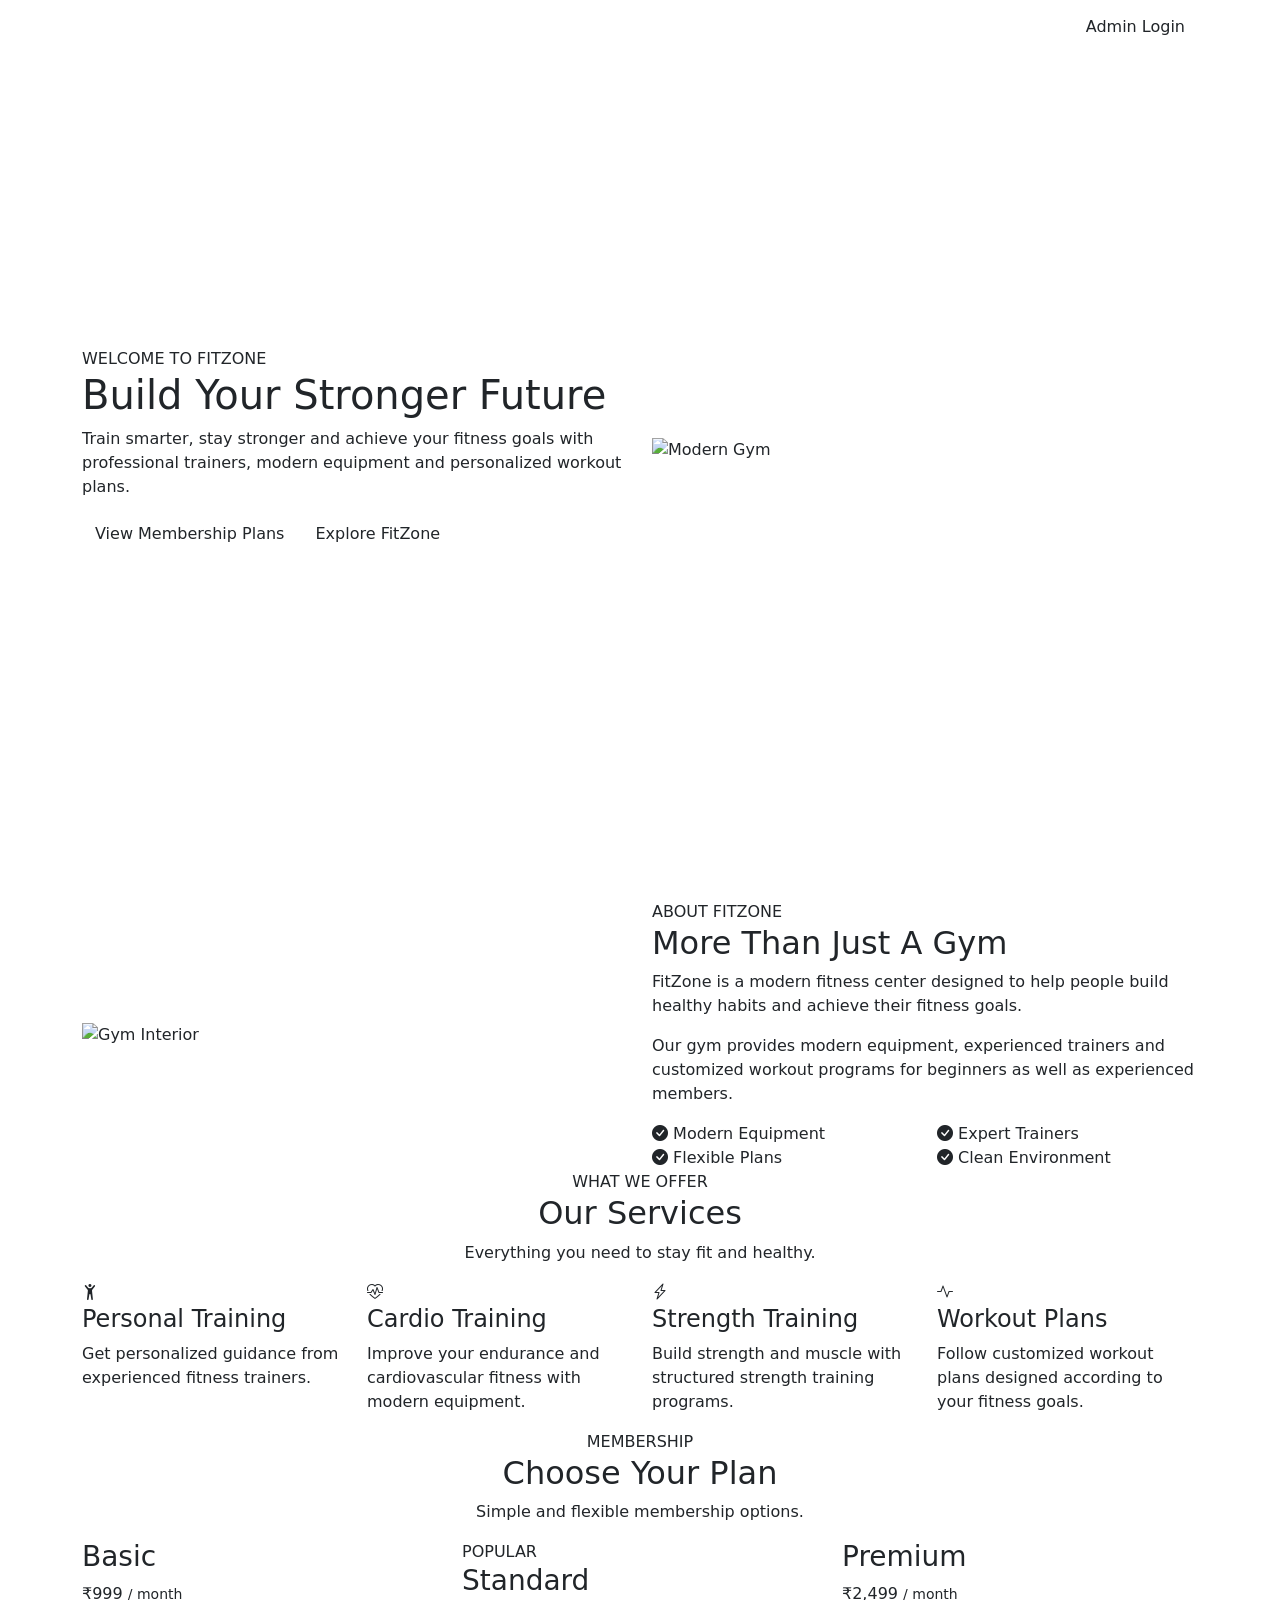
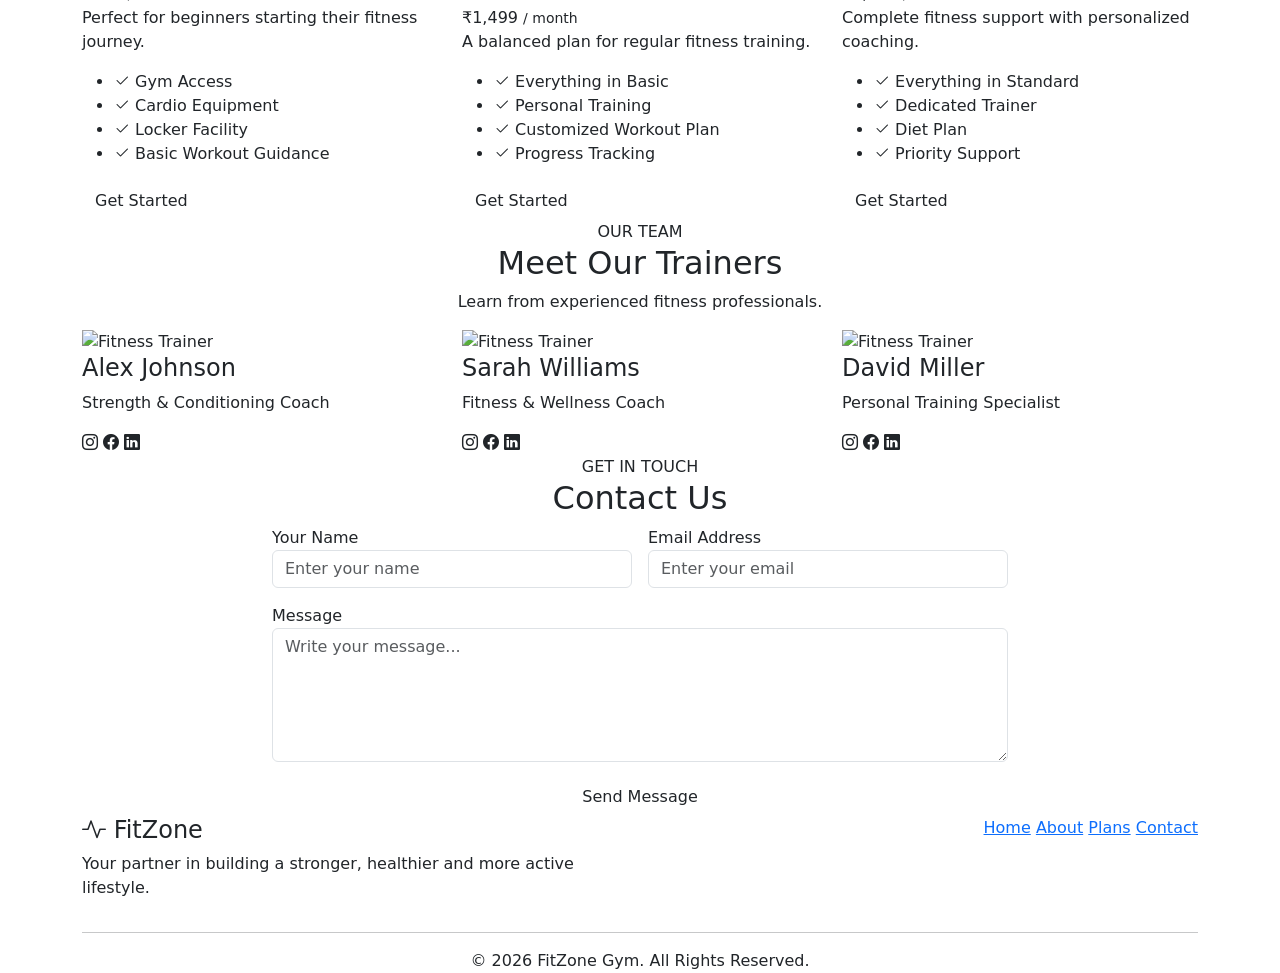
==== index.html @ 859615bd "Gym Management System" ====
<!DOCTYPE html>
<html lang="en">

<head>

    <meta charset="UTF-8">

    <meta name="viewport" content="width=device-width, initial-scale=1.0">

    <title>FitZone - Gym Management System</title>

    <!-- Bootstrap CSS -->
    <link
        href="https://cdn.jsdelivr.net/npm/bootstrap@5.3.3/dist/css/bootstrap.min.css"
        rel="stylesheet"
    >

    <!-- Bootstrap Icons -->
    <link
        rel="stylesheet"
        href="https://cdn.jsdelivr.net/npm/bootstrap-icons@1.11.3/font/bootstrap-icons.min.css"
    >

    <!-- Custom CSS -->
    <link rel="stylesheet" href="css/style.css">

</head>


<body>


<!-- =========================
     NAVIGATION BAR
========================= -->

<nav class="navbar navbar-expand-lg navbar-dark fixed-top">

    <div class="container">

        <a class="navbar-brand" href="index.html">
            <i class="bi bi-activity"></i>
            FitZone
        </a>


        <!-- Mobile Menu Button -->

        <button
            class="navbar-toggler"
            type="button"
            data-bs-toggle="collapse"
            data-bs-target="#mainNavbar"
        >

            <span class="navbar-toggler-icon"></span>

        </button>


        <div class="collapse navbar-collapse" id="mainNavbar">

            <ul class="navbar-nav ms-auto">

                <li class="nav-item">
                    <a class="nav-link active" href="#home">
                        Home
                    </a>
                </li>

                <li class="nav-item">
                    <a class="nav-link" href="#about">
                        About
                    </a>
                </li>

                <li class="nav-item">
                    <a class="nav-link" href="#services">
                        Services
                    </a>
                </li>

                <li class="nav-item">
                    <a class="nav-link" href="#plans">
                        Plans
                    </a>
                </li>

                <li class="nav-item">
                    <a class="nav-link" href="#trainers">
                        Trainers
                    </a>
                </li>

                <li class="nav-item">
                    <a class="nav-link" href="#contact">
                        Contact
                    </a>
                </li>

                <li class="nav-item ms-lg-3">

                    <a class="btn login-btn" href="login.html">
                        Admin Login
                    </a>

                </li>

            </ul>

        </div>

    </div>

</nav>



<!-- =========================
     HERO SECTION
========================= -->

<section id="home" class="hero-section">

    <div class="container">

        <div class="row align-items-center min-vh-100">

            <div class="col-lg-6">

                <span class="hero-small-text">
                    WELCOME TO FITZONE
                </span>

                <h1>
                    Build Your
                    <span>Stronger</span>
                    Future
                </h1>

                <p>
                    Train smarter, stay stronger and achieve your
                    fitness goals with professional trainers,
                    modern equipment and personalized workout plans.
                </p>


                <div class="hero-buttons">

                    <a href="#plans" class="btn primary-btn">
                        View Membership Plans
                    </a>

                    <a href="#about" class="btn secondary-btn">
                        Explore FitZone
                    </a>

                </div>

            </div>


            <div class="col-lg-6">

                <div class="hero-image-box">

                    <img
                        src="https://images.unsplash.com/photo-1534438327276-14e5300c3a48?auto=format&fit=crop&w=900&q=80"
                        alt="Modern Gym"
                    >

                </div>

            </div>

        </div>

    </div>

</section>



<!-- =========================
     ABOUT SECTION
========================= -->

<section id="about" class="about-section section-padding">

    <div class="container">

        <div class="row align-items-center">

            <div class="col-lg-6 mb-4 mb-lg-0">

                <img
                    src="https://images.unsplash.com/photo-1571902943202-507ec2618e8f?auto=format&fit=crop&w=900&q=80"
                    class="about-image"
                    alt="Gym Interior"
                >

            </div>


            <div class="col-lg-6">

                <span class="section-label">
                    ABOUT FITZONE
                </span>

                <h2>
                    More Than Just
                    <span>A Gym</span>
                </h2>

                <p>
                    FitZone is a modern fitness center designed to
                    help people build healthy habits and achieve
                    their fitness goals.
                </p>

                <p>
                    Our gym provides modern equipment, experienced
                    trainers and customized workout programs for
                    beginners as well as experienced members.
                </p>


                <div class="row about-features">

                    <div class="col-6">

                        <div class="feature-item">
                            <i class="bi bi-check-circle-fill"></i>
                            Modern Equipment
                        </div>

                    </div>

                    <div class="col-6">

                        <div class="feature-item">
                            <i class="bi bi-check-circle-fill"></i>
                            Expert Trainers
                        </div>

                    </div>

                    <div class="col-6">

                        <div class="feature-item">
                            <i class="bi bi-check-circle-fill"></i>
                            Flexible Plans
                        </div>

                    </div>

                    <div class="col-6">

                        <div class="feature-item">
                            <i class="bi bi-check-circle-fill"></i>
                            Clean Environment
                        </div>

                    </div>

                </div>

            </div>

        </div>

    </div>

</section>



<!-- =========================
     SERVICES SECTION
========================= -->

<section id="services" class="services-section section-padding">

    <div class="container">

        <div class="text-center section-heading">

            <span class="section-label">
                WHAT WE OFFER
            </span>

            <h2>
                Our <span>Services</span>
            </h2>

            <p>
                Everything you need to stay fit and healthy.
            </p>

        </div>


        <div class="row g-4">


            <!-- Service 1 -->

            <div class="col-md-6 col-lg-3">

                <div class="service-card">

                    <div class="service-icon">
                        <i class="bi bi-person-arms-up"></i>
                    </div>

                    <h4>Personal Training</h4>

                    <p>
                        Get personalized guidance from experienced
                        fitness trainers.
                    </p>

                </div>

            </div>


            <!-- Service 2 -->

            <div class="col-md-6 col-lg-3">

                <div class="service-card">

                    <div class="service-icon">
                        <i class="bi bi-heart-pulse"></i>
                    </div>

                    <h4>Cardio Training</h4>

                    <p>
                        Improve your endurance and cardiovascular
                        fitness with modern equipment.
                    </p>

                </div>

            </div>


            <!-- Service 3 -->

            <div class="col-md-6 col-lg-3">

                <div class="service-card">

                    <div class="service-icon">
                        <i class="bi bi-lightning-charge"></i>
                    </div>

                    <h4>Strength Training</h4>

                    <p>
                        Build strength and muscle with structured
                        strength training programs.
                    </p>

                </div>

            </div>


            <!-- Service 4 -->

            <div class="col-md-6 col-lg-3">

                <div class="service-card">

                    <div class="service-icon">
                        <i class="bi bi-activity"></i>
                    </div>

                    <h4>Workout Plans</h4>

                    <p>
                        Follow customized workout plans designed
                        according to your fitness goals.
                    </p>

                </div>

            </div>


        </div>

    </div>

</section>



<!-- =========================
     MEMBERSHIP PLANS
========================= -->

<section id="plans" class="plans-section section-padding">

    <div class="container">

        <div class="text-center section-heading">

            <span class="section-label">
                MEMBERSHIP
            </span>

            <h2>
                Choose Your <span>Plan</span>
            </h2>

            <p>
                Simple and flexible membership options.
            </p>

        </div>


        <div class="row g-4 justify-content-center">


            <!-- Basic -->

            <div class="col-md-6 col-lg-4">

                <div class="plan-card">

                    <h3>Basic</h3>

                    <div class="price">
                        ₹999
                        <small>/ month</small>
                    </div>

                    <p class="plan-description">
                        Perfect for beginners starting their fitness
                        journey.
                    </p>

                    <ul>

                        <li>
                            <i class="bi bi-check2"></i>
                            Gym Access
                        </li>

                        <li>
                            <i class="bi bi-check2"></i>
                            Cardio Equipment
                        </li>

                        <li>
                            <i class="bi bi-check2"></i>
                            Locker Facility
                        </li>

                        <li>
                            <i class="bi bi-check2"></i>
                            Basic Workout Guidance
                        </li>

                    </ul>

                    <a href="login.html" class="btn plan-btn">
                        Get Started
                    </a>

                </div>

            </div>


            <!-- Standard -->

            <div class="col-md-6 col-lg-4">

                <div class="plan-card popular-plan">

                    <div class="popular-badge">
                        POPULAR
                    </div>

                    <h3>Standard</h3>

                    <div class="price">
                        ₹1,499
                        <small>/ month</small>
                    </div>

                    <p class="plan-description">
                        A balanced plan for regular fitness training.
                    </p>

                    <ul>

                        <li>
                            <i class="bi bi-check2"></i>
                            Everything in Basic
                        </li>

                        <li>
                            <i class="bi bi-check2"></i>
                            Personal Training
                        </li>

                        <li>
                            <i class="bi bi-check2"></i>
                            Customized Workout Plan
                        </li>

                        <li>
                            <i class="bi bi-check2"></i>
                            Progress Tracking
                        </li>

                    </ul>

                    <a href="login.html" class="btn plan-btn">
                        Get Started
                    </a>

                </div>

            </div>


            <!-- Premium -->

            <div class="col-md-6 col-lg-4">

                <div class="plan-card">

                    <h3>Premium</h3>

                    <div class="price">
                        ₹2,499
                        <small>/ month</small>
                    </div>

                    <p class="plan-description">
                        Complete fitness support with personalized
                        coaching.
                    </p>

                    <ul>

                        <li>
                            <i class="bi bi-check2"></i>
                            Everything in Standard
                        </li>

                        <li>
                            <i class="bi bi-check2"></i>
                            Dedicated Trainer
                        </li>

                        <li>
                            <i class="bi bi-check2"></i>
                            Diet Plan
                        </li>

                        <li>
                            <i class="bi bi-check2"></i>
                            Priority Support
                        </li>

                    </ul>

                    <a href="login.html" class="btn plan-btn">
                        Get Started
                    </a>

                </div>

            </div>


        </div>

    </div>

</section>



<!-- =========================
     TRAINERS SECTION
========================= -->

<section id="trainers" class="trainers-section section-padding">

    <div class="container">

        <div class="text-center section-heading">

            <span class="section-label">
                OUR TEAM
            </span>

            <h2>
                Meet Our <span>Trainers</span>
            </h2>

            <p>
                Learn from experienced fitness professionals.
            </p>

        </div>


        <div class="row g-4">


            <!-- Trainer 1 -->

            <div class="col-md-4">

                <div class="trainer-card">

                    <img
                        src="https://images.unsplash.com/photo-1581009146145-b5ef050c2e1e?auto=format&fit=crop&w=600&q=80"
                        alt="Fitness Trainer"
                    >

                    <div class="trainer-info">

                        <h4>Alex Johnson</h4>

                        <p>Strength & Conditioning Coach</p>

                        <div class="trainer-social">

                            <i class="bi bi-instagram"></i>
                            <i class="bi bi-facebook"></i>
                            <i class="bi bi-linkedin"></i>

                        </div>

                    </div>

                </div>

            </div>


            <!-- Trainer 2 -->

            <div class="col-md-4">

                <div class="trainer-card">

                    <img
                        src="https://images.unsplash.com/photo-1549476464-37392f717541?auto=format&fit=crop&w=600&q=80"
                        alt="Fitness Trainer"
                    >

                    <div class="trainer-info">

                        <h4>Sarah Williams</h4>

                        <p>Fitness & Wellness Coach</p>

                        <div class="trainer-social">

                            <i class="bi bi-instagram"></i>
                            <i class="bi bi-facebook"></i>
                            <i class="bi bi-linkedin"></i>

                        </div>

                    </div>

                </div>

            </div>


            <!-- Trainer 3 -->

            <div class="col-md-4">

                <div class="trainer-card">

                    <img
                        src="https://images.unsplash.com/photo-1599058917212-d750089bc07e?auto=format&fit=crop&w=600&q=80"
                        alt="Fitness Trainer"
                    >

                    <div class="trainer-info">

                        <h4>David Miller</h4>

                        <p>Personal Training Specialist</p>

                        <div class="trainer-social">

                            <i class="bi bi-instagram"></i>
                            <i class="bi bi-facebook"></i>
                            <i class="bi bi-linkedin"></i>

                        </div>

                    </div>

                </div>

            </div>


        </div>

    </div>

</section>



<!-- =========================
     CONTACT SECTION
========================= -->

<section id="contact" class="contact-section section-padding">

    <div class="container">

        <div class="text-center section-heading">

            <span class="section-label">
                GET IN TOUCH
            </span>

            <h2>
                Contact <span>Us</span>
            </h2>

        </div>


        <div class="row justify-content-center">

            <div class="col-lg-8">

                <div class="contact-box">

                    <form id="contactForm">

                        <div class="row g-3">

                            <div class="col-md-6">

                                <label>
                                    Your Name
                                </label>

                                <input
                                    type="text"
                                    class="form-control"
                                    placeholder="Enter your name"
                                    required
                                >

                            </div>


                            <div class="col-md-6">

                                <label>
                                    Email Address
                                </label>

                                <input
                                    type="email"
                                    class="form-control"
                                    placeholder="Enter your email"
                                    required
                                >

                            </div>


                            <div class="col-12">

                                <label>
                                    Message
                                </label>

                                <textarea
                                    class="form-control"
                                    rows="5"
                                    placeholder="Write your message..."
                                    required
                                ></textarea>

                            </div>


                            <div class="col-12 text-center">

                                <button
                                    type="submit"
                                    class="btn primary-btn"
                                >
                                    Send Message
                                </button>

                            </div>

                        </div>

                    </form>

                </div>

            </div>

        </div>

    </div>

</section>



<!-- =========================
     FOOTER
========================= -->

<footer class="footer">

    <div class="container">

        <div class="row">

            <div class="col-md-6">

                <h4>
                    <i class="bi bi-activity"></i>
                    FitZone
                </h4>

                <p>
                    Your partner in building a stronger,
                    healthier and more active lifestyle.
                </p>

            </div>


            <div class="col-md-6 text-md-end">

                <div class="footer-links">

                    <a href="#home">Home</a>
                    <a href="#about">About</a>
                    <a href="#plans">Plans</a>
                    <a href="#contact">Contact</a>

                </div>

            </div>

        </div>


        <hr>


        <div class="text-center">

            <p class="mb-0">
                © 2026 FitZone Gym. All Rights Reserved.
            </p>

        </div>

    </div>

</footer>



<!-- Bootstrap JS -->

<script
    src="https://cdn.jsdelivr.net/npm/bootstrap@5.3.3/dist/js/bootstrap.bundle.min.js">
</script>


<!-- Contact Form -->

<script>

    document.getElementById("contactForm").addEventListener("submit", function(event) {

        event.preventDefault();

        alert("Thank you! Your message has been submitted.");

        this.reset();

    });

</script>


</body>

</html>
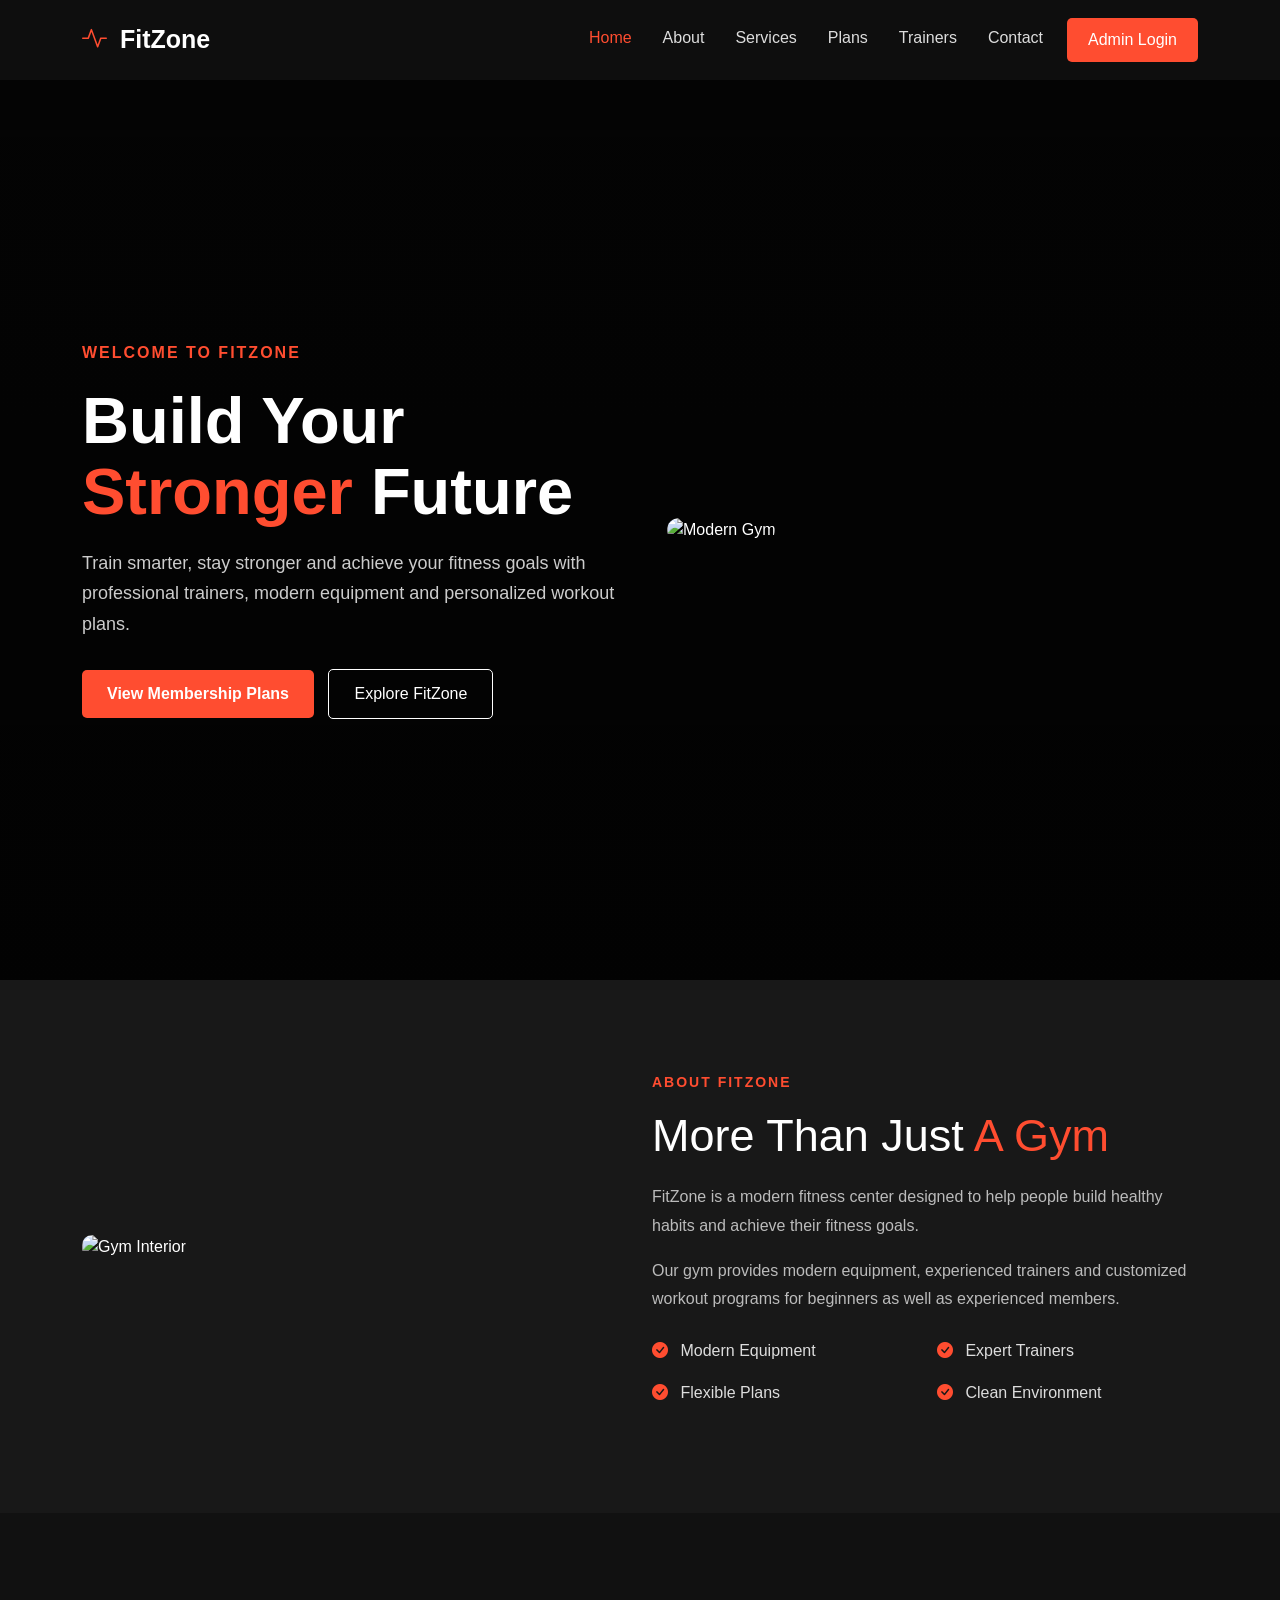
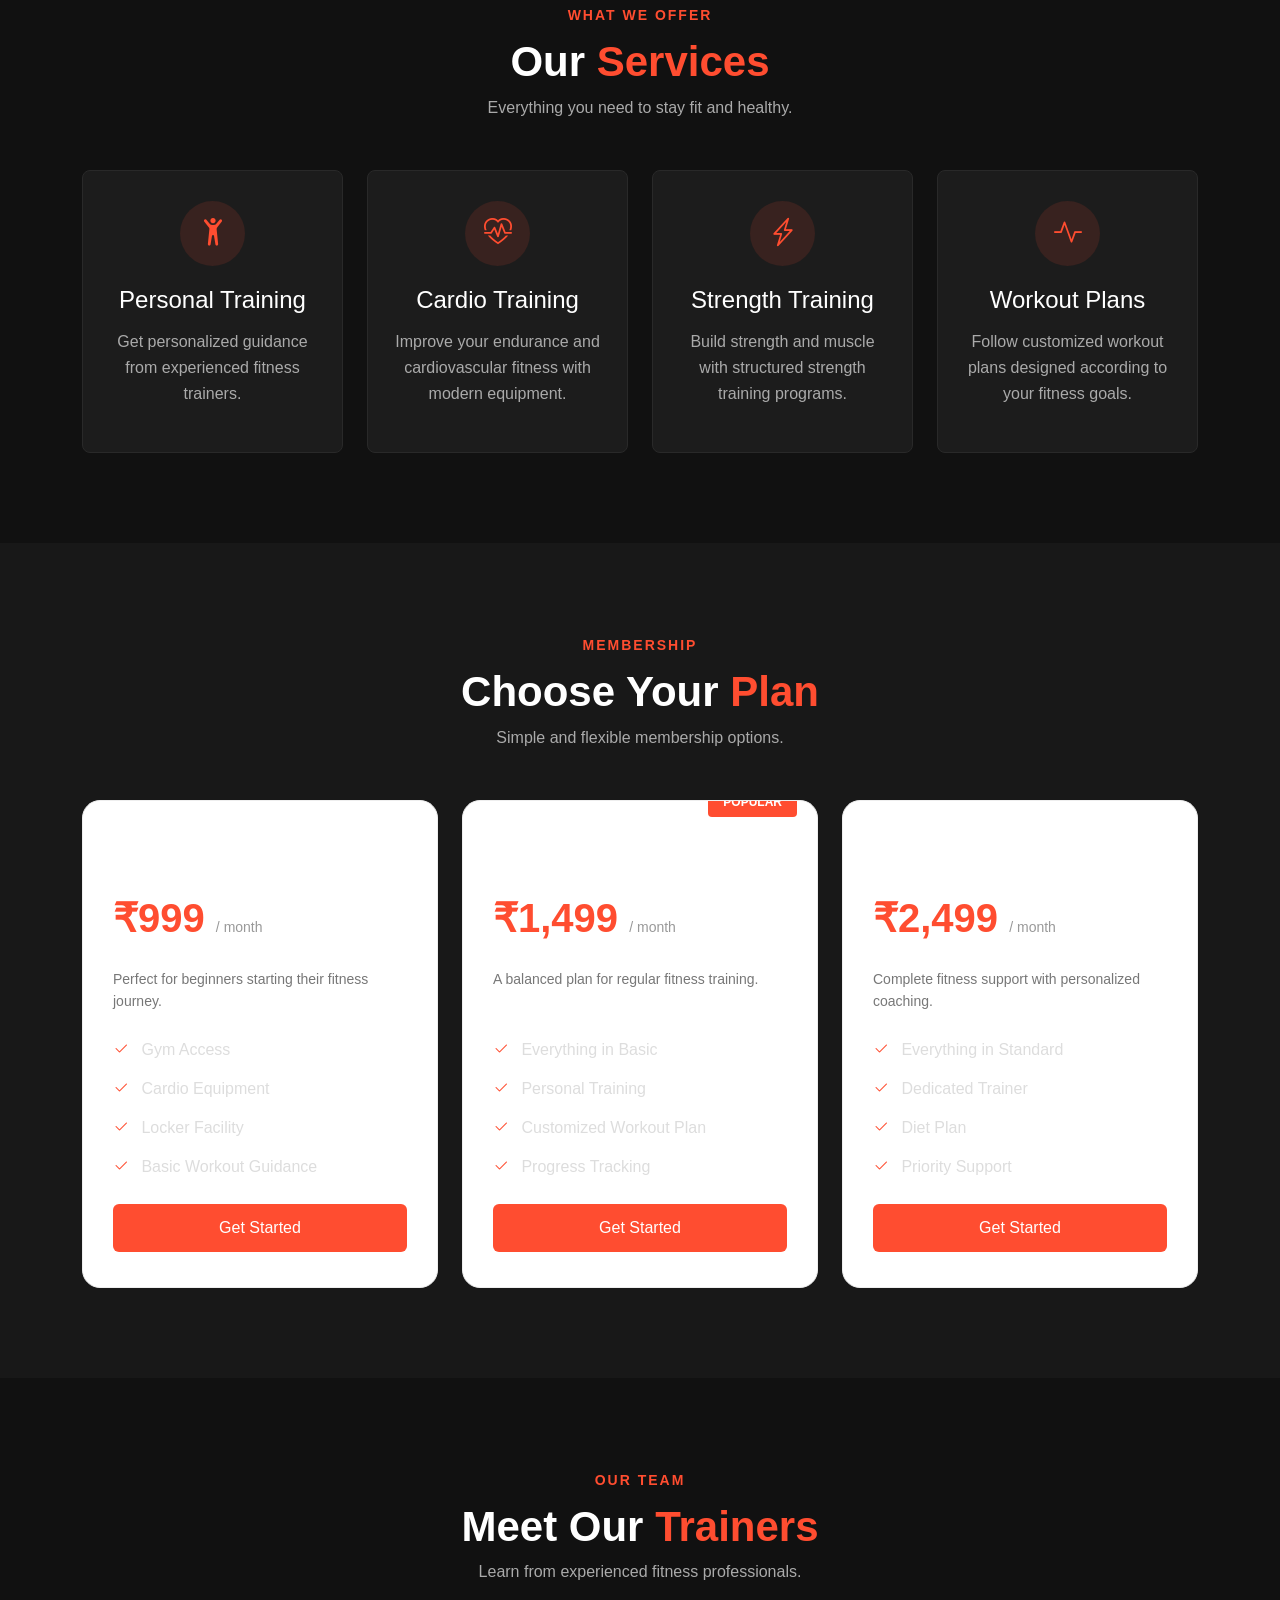
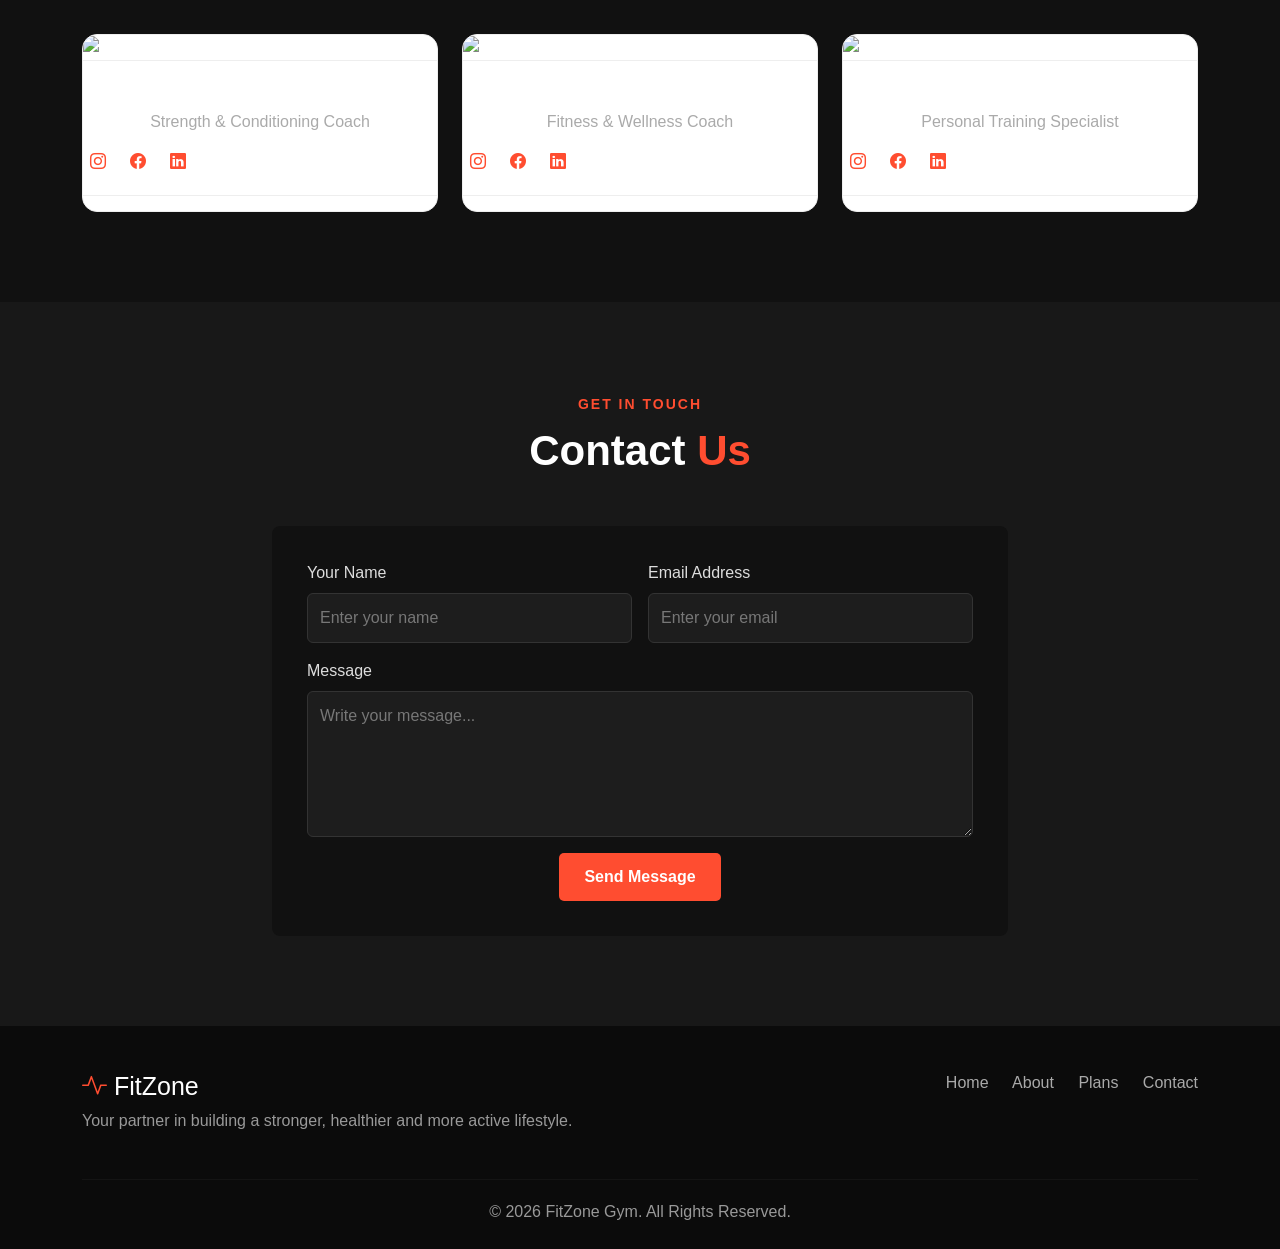
==== commit 9558bd85: "Update index.html" ====
--- a/index.html
+++ b/index.html
@@ -22,7 +22,7 @@
     >
 
     <!-- Custom CSS -->
-    <link rel="stylesheet" href="css/style.css">
+    <link rel="stylesheet" href="CSS/style.css">
 
 </head>
 
@@ -914,4 +914,4 @@
 
 </body>
 
-</html>+</html>
--- a/CSS/style.css
+++ b/CSS/style.css
@@ -0,0 +1,3713 @@
+/* ========================================
+   GENERAL STYLES
+======================================== */
+
+* {
+    margin: 0;
+    padding: 0;
+    box-sizing: border-box;
+}
+
+html {
+    scroll-behavior: smooth;
+}
+
+body {
+    font-family: Arial, Helvetica, sans-serif;
+    background: #111111;
+    color: #ffffff;
+}
+
+
+/* ========================================
+   NAVBAR
+======================================== */
+
+.navbar {
+    background: rgba(15, 15, 15, 0.96);
+    padding: 16px 0;
+}
+
+.navbar-brand {
+    font-size: 25px;
+    font-weight: bold;
+    color: #ffffff !important;
+}
+
+.navbar-brand i {
+    color: #ff4d30;
+    margin-right: 6px;
+}
+
+.nav-link {
+    color: #dddddd !important;
+    margin-left: 15px;
+    transition: 0.3s;
+}
+
+.nav-link:hover,
+.nav-link.active {
+    color: #ff4d30 !important;
+}
+
+.login-btn {
+    background: #ff4d30;
+    color: white;
+    padding: 9px 20px;
+    border-radius: 5px;
+}
+
+.login-btn:hover {
+    background: #e63d22;
+    color: white;
+}
+
+
+/* ========================================
+   HERO SECTION
+======================================== */
+
+.hero-section {
+    min-height: 100vh;
+    background:
+        linear-gradient(
+            rgba(0, 0, 0, 0.78),
+            rgba(0, 0, 0, 0.88)
+        );
+    padding-top: 80px;
+}
+
+.hero-small-text {
+    color: #ff4d30;
+    font-weight: bold;
+    letter-spacing: 2px;
+}
+
+.hero-section h1 {
+    font-size: 65px;
+    font-weight: 800;
+    line-height: 1.1;
+    margin: 20px 0;
+}
+
+.hero-section h1 span {
+    color: #ff4d30;
+}
+
+.hero-section p {
+    color: #cccccc;
+    font-size: 18px;
+    line-height: 1.7;
+    max-width: 550px;
+}
+
+.hero-buttons {
+    margin-top: 30px;
+}
+
+.primary-btn {
+    background: #ff4d30;
+    color: white;
+    padding: 12px 25px;
+    border-radius: 5px;
+    border: none;
+    font-weight: bold;
+}
+
+.primary-btn:hover {
+    background: #e63d22;
+    color: white;
+}
+
+.secondary-btn {
+    border: 1px solid #ffffff;
+    color: white;
+    padding: 12px 25px;
+    margin-left: 10px;
+    border-radius: 5px;
+}
+
+.secondary-btn:hover {
+    background: white;
+    color: #111111;
+}
+
+.hero-image-box {
+    padding: 15px;
+}
+
+.hero-image-box img {
+    width: 100%;
+    height: 500px;
+    object-fit: cover;
+    border-radius: 12px;
+}
+
+
+/* ========================================
+   COMMON SECTION
+======================================== */
+
+.section-padding {
+    padding: 90px 0;
+}
+
+.section-label {
+    color: #ff4d30;
+    font-size: 14px;
+    font-weight: bold;
+    letter-spacing: 2px;
+}
+
+.section-heading {
+    margin-bottom: 50px;
+}
+
+.section-heading h2 {
+    font-size: 42px;
+    font-weight: 700;
+    margin-top: 10px;
+}
+
+.section-heading h2 span,
+.about-section h2 span {
+    color: #ff4d30;
+}
+
+.section-heading p {
+    color: #aaaaaa;
+}
+
+
+/* ========================================
+   ABOUT
+======================================== */
+
+.about-section {
+    background: #181818;
+}
+
+.about-image {
+    width: 100%;
+    height: 450px;
+    object-fit: cover;
+    border-radius: 10px;
+}
+
+.about-section h2 {
+    font-size: 45px;
+    margin: 15px 0 20px;
+}
+
+.about-section p {
+    color: #bbbbbb;
+    line-height: 1.8;
+}
+
+.about-features {
+    margin-top: 25px;
+}
+
+.feature-item {
+    margin-bottom: 18px;
+    color: #dddddd;
+}
+
+.feature-item i {
+    color: #ff4d30;
+    margin-right: 8px;
+}
+
+
+/* ========================================
+   SERVICES
+======================================== */
+
+.services-section {
+    background: #111111;
+}
+
+.service-card {
+    background: #1c1c1c;
+    border: 1px solid #292929;
+    padding: 30px 25px;
+    text-align: center;
+    height: 100%;
+    border-radius: 8px;
+    transition: 0.3s;
+}
+
+.service-card:hover {
+    transform: translateY(-8px);
+    border-color: #ff4d30;
+}
+
+.service-icon {
+    width: 65px;
+    height: 65px;
+    margin: 0 auto 20px;
+    background: rgba(255, 77, 48, 0.12);
+    color: #ff4d30;
+    display: flex;
+    align-items: center;
+    justify-content: center;
+    border-radius: 50%;
+    font-size: 28px;
+}
+
+.service-card h4 {
+    margin-bottom: 15px;
+}
+
+.service-card p {
+    color: #aaaaaa;
+    line-height: 1.6;
+}
+
+
+/* ========================================
+   MEMBERSHIP PLANS
+======================================== */
+
+.plans-section {
+    background: #181818;
+}
+
+.plan-card {
+    background: #111111;
+    border: 1px solid #303030;
+    border-radius: 8px;
+    padding: 35px 30px;
+    height: 100%;
+    position: relative;
+    transition: 0.3s;
+}
+
+.plan-card:hover {
+    transform: translateY(-7px);
+    border-color: #ff4d30;
+}
+
+.plan-card h3 {
+    font-size: 27px;
+}
+
+.price {
+    font-size: 40px;
+    font-weight: bold;
+    margin: 20px 0;
+    color: #ff4d30;
+}
+
+.price small {
+    color: #999999;
+    font-size: 14px;
+    font-weight: normal;
+}
+
+.plan-description {
+    color: #aaaaaa;
+    min-height: 50px;
+}
+
+.plan-card ul {
+    list-style: none;
+    padding: 0;
+    margin: 25px 0;
+}
+
+.plan-card li {
+    margin-bottom: 15px;
+    color: #dddddd;
+}
+
+.plan-card li i {
+    color: #ff4d30;
+    margin-right: 8px;
+}
+
+.plan-btn {
+    width: 100%;
+    background: #ff4d30;
+    color: white;
+    padding: 11px;
+}
+
+.plan-btn:hover {
+    background: #e63d22;
+    color: white;
+}
+
+.popular-plan {
+    border: 2px solid #ff4d30;
+}
+
+.popular-badge {
+    position: absolute;
+    top: -14px;
+    right: 20px;
+    background: #ff4d30;
+    padding: 6px 15px;
+    font-size: 12px;
+    font-weight: bold;
+    border-radius: 4px;
+}
+
+
+/* ========================================
+   TRAINERS
+======================================== */
+
+.trainers-section {
+    background: #111111;
+}
+
+.trainer-card {
+    background: #1b1b1b;
+    border-radius: 8px;
+    overflow: hidden;
+    transition: 0.3s;
+}
+
+.trainer-card:hover {
+    transform: translateY(-7px);
+}
+
+.trainer-card img {
+    width: 100%;
+    height: 350px;
+    object-fit: cover;
+}
+
+.trainer-info {
+    padding: 22px;
+    text-align: center;
+}
+
+.trainer-info h4 {
+    margin-bottom: 8px;
+}
+
+.trainer-info p {
+    color: #aaaaaa;
+}
+
+.trainer-social {
+    margin-top: 15px;
+}
+
+.trainer-social i {
+    margin: 0 7px;
+    color: #ff4d30;
+    font-size: 18px;
+}
+
+
+/* ========================================
+   CONTACT
+======================================== */
+
+.contact-section {
+    background: #181818;
+}
+
+.contact-box {
+    background: #111111;
+    padding: 35px;
+    border-radius: 8px;
+}
+
+.contact-box label {
+    margin-bottom: 8px;
+    color: #dddddd;
+}
+
+.form-control {
+    background: #1d1d1d;
+    border: 1px solid #333333;
+    color: white;
+    padding: 12px;
+}
+
+.form-control:focus {
+    background: #1d1d1d;
+    color: white;
+    border-color: #ff4d30;
+    box-shadow: none;
+}
+
+.form-control::placeholder {
+    color: #777777;
+}
+
+
+/* ========================================
+   FOOTER
+======================================== */
+
+.footer {
+    background: #0b0b0b;
+    padding: 45px 0 25px;
+}
+
+.footer h4 {
+    font-size: 25px;
+}
+
+.footer h4 i {
+    color: #ff4d30;
+}
+
+.footer p {
+    color: #999999;
+}
+
+.footer-links a {
+    color: #aaaaaa;
+    text-decoration: none;
+    margin-left: 20px;
+}
+
+.footer-links a:hover {
+    color: #ff4d30;
+}
+
+.footer hr {
+    border-color: #333333;
+    margin: 30px 0 20px;
+}
+
+
+/* ========================================
+   RESPONSIVE DESIGN
+======================================== */
+
+@media (max-width: 991px) {
+
+    .nav-link {
+        margin-left: 0;
+        padding: 10px 0;
+    }
+
+    .login-btn {
+        display: inline-block;
+        margin-top: 10px;
+    }
+
+    .hero-section h1 {
+        font-size: 48px;
+    }
+
+    .hero-image-box {
+        margin-top: 40px;
+    }
+
+}
+
+
+@media (max-width: 576px) {
+
+    .section-padding {
+        padding: 65px 0;
+    }
+
+    .hero-section h1 {
+        font-size: 40px;
+    }
+
+    .hero-section p {
+        font-size: 16px;
+    }
+
+    .hero-buttons .btn {
+        display: block;
+        width: 100%;
+        margin: 10px 0;
+    }
+
+    .hero-image-box img {
+        height: 350px;
+    }
+
+    .about-section h2 {
+        font-size: 35px;
+    }
+
+    .section-heading h2 {
+        font-size: 34px;
+    }
+
+    .contact-box {
+        padding: 25px 18px;
+    }
+
+    .footer-links {
+        margin-top: 20px;
+        text-align: left;
+    }
+
+    .footer-links a {
+        margin: 0 15px 0 0;
+    }
+
+}
+/* ========================================
+   LOGIN PAGE
+======================================== */
+
+.login-page {
+    min-height: 100vh;
+    background:
+        linear-gradient(
+            rgba(0, 0, 0, 0.88),
+            rgba(0, 0, 0, 0.94)
+        ),
+        url("https://images.unsplash.com/photo-1534438327276-14e5300c3a48?auto=format&fit=crop&w=1600&q=80");
+
+    background-size: cover;
+    background-position: center;
+    background-attachment: fixed;
+}
+
+.login-page .navbar {
+    background: rgba(0, 0, 0, 0.75);
+}
+
+.back-home {
+    color: #dddddd;
+    text-decoration: none;
+    transition: 0.3s;
+}
+
+.back-home:hover {
+    color: #ff4d30;
+}
+
+.login-section {
+    min-height: calc(100vh - 75px);
+    display: flex;
+    align-items: center;
+    padding: 60px 0;
+}
+
+.login-card {
+    background: rgba(20, 20, 20, 0.97);
+    border: 1px solid #333333;
+    border-radius: 12px;
+    padding: 40px;
+    box-shadow: 0 15px 40px rgba(0, 0, 0, 0.5);
+}
+
+.login-icon {
+    width: 70px;
+    height: 70px;
+    margin: 0 auto 20px;
+    background: rgba(255, 77, 48, 0.12);
+    color: #ff4d30;
+    border-radius: 50%;
+    display: flex;
+    align-items: center;
+    justify-content: center;
+    font-size: 30px;
+}
+
+.login-card h2 {
+    font-size: 30px;
+    margin-bottom: 8px;
+}
+
+.login-subtitle {
+    color: #999999;
+    margin-bottom: 30px;
+}
+
+.login-card label {
+    color: #dddddd;
+    margin-bottom: 8px;
+}
+
+.login-card .input-group-text {
+    background: #252525;
+    border: 1px solid #333333;
+    color: #ff4d30;
+}
+
+.login-card .form-control {
+    border-left: none;
+}
+
+.password-btn {
+    background: #1d1d1d;
+    border: 1px solid #333333;
+    border-left: none;
+    color: #999999;
+    padding: 0 15px;
+}
+
+.password-btn:hover {
+    color: #ff4d30;
+}
+
+.login-options {
+    display: flex;
+    justify-content: space-between;
+    align-items: center;
+    margin: 20px 0;
+    font-size: 14px;
+}
+
+.login-options label {
+    margin-left: 5px;
+    margin-bottom: 0;
+    color: #999999;
+}
+
+.login-options a {
+    color: #ff4d30;
+    text-decoration: none;
+}
+
+.login-options a:hover {
+    text-decoration: underline;
+}
+
+.login-submit {
+    width: 100%;
+    background: #ff4d30;
+    color: white;
+    padding: 12px;
+    border: none;
+    border-radius: 5px;
+    font-weight: bold;
+    font-size: 16px;
+}
+
+.login-submit:hover {
+    background: #e63d22;
+    color: white;
+}
+
+.signup-link {
+    text-align: center;
+    margin-top: 25px;
+    padding-top: 20px;
+    border-top: 1px solid #333333;
+}
+
+.signup-link p {
+    color: #888888;
+    margin-bottom: 5px;
+}
+
+.signup-link a {
+    color: #ff4d30;
+    text-decoration: none;
+    font-weight: bold;
+}
+
+.demo-login {
+    background: #191919;
+    border-left: 3px solid #ff4d30;
+    margin-top: 25px;
+    padding: 15px;
+    border-radius: 4px;
+}
+
+.demo-login strong {
+    color: #ff4d30;
+}
+
+.demo-login p {
+    margin: 5px 0;
+    color: #999999;
+    font-size: 14px;
+}
+
+
+@media (max-width: 576px) {
+
+    .login-card {
+        padding: 30px 20px;
+    }
+
+    .login-options {
+        flex-direction: column;
+        align-items: flex-start;
+        gap: 10px;
+    }
+
+}
+/* ========================================
+   DASHBOARD
+======================================== */
+
+.dashboard-page {
+    background: #f4f5f7;
+    color: #222222;
+}
+
+
+/* ========================================
+   SIDEBAR
+======================================== */
+
+.sidebar {
+    position: fixed;
+    left: 0;
+    top: 0;
+    width: 255px;
+    height: 100vh;
+    background: #111111;
+    z-index: 1000;
+    overflow-y: auto;
+}
+
+.sidebar-logo {
+    padding: 25px 25px 20px;
+    border-bottom: 1px solid #292929;
+}
+
+.sidebar-logo a {
+    color: white;
+    text-decoration: none;
+    font-size: 25px;
+    font-weight: bold;
+}
+
+.sidebar-logo i {
+    color: #ff4d30;
+    margin-right: 7px;
+}
+
+.admin-profile {
+    display: flex;
+    align-items: center;
+    gap: 12px;
+    padding: 22px;
+    border-bottom: 1px solid #292929;
+}
+
+.admin-avatar,
+.user-avatar {
+    width: 42px;
+    height: 42px;
+    background: #ff4d30;
+    color: white;
+    border-radius: 50%;
+    display: flex;
+    align-items: center;
+    justify-content: center;
+}
+
+.admin-profile h6 {
+    color: white;
+    margin: 0;
+}
+
+.admin-profile small {
+    color: #888888;
+}
+
+.sidebar-menu {
+    list-style: none;
+    padding: 20px 12px;
+    margin: 0;
+}
+
+.sidebar-menu li {
+    margin-bottom: 5px;
+}
+
+.sidebar-menu li a {
+    display: flex;
+    align-items: center;
+    gap: 13px;
+    padding: 13px 15px;
+    color: #aaaaaa;
+    text-decoration: none;
+    border-radius: 6px;
+    transition: 0.3s;
+}
+
+.sidebar-menu li a:hover,
+.sidebar-menu li.active a {
+    background: #ff4d30;
+    color: white;
+}
+
+.sidebar-menu li a i {
+    font-size: 18px;
+    width: 20px;
+}
+
+.menu-divider {
+    height: 1px;
+    background: #292929;
+    margin: 20px 10px !important;
+}
+
+
+/* ========================================
+   MAIN CONTENT
+======================================== */
+
+.dashboard-main {
+    margin-left: 255px;
+    min-height: 100vh;
+}
+
+.dashboard-navbar {
+    height: 75px;
+    background: white;
+    border-bottom: 1px solid #e5e5e5;
+    display: flex;
+    align-items: center;
+    justify-content: space-between;
+    padding: 0 30px;
+    position: sticky;
+    top: 0;
+    z-index: 900;
+}
+
+.dashboard-left {
+    display: flex;
+    align-items: center;
+    gap: 15px;
+}
+
+.dashboard-left h5 {
+    margin: 0;
+    font-weight: bold;
+}
+
+.dashboard-left small {
+    color: #999999;
+}
+
+.sidebar-toggle {
+    display: none;
+    border: none;
+    background: transparent;
+    font-size: 25px;
+}
+
+.dashboard-right {
+    display: flex;
+    align-items: center;
+    gap: 25px;
+}
+
+.dashboard-icon-btn {
+    position: relative;
+    border: none;
+    background: transparent;
+    font-size: 21px;
+    color: #555555;
+}
+
+.notification-dot {
+    position: absolute;
+    width: 7px;
+    height: 7px;
+    background: #ff4d30;
+    border-radius: 50%;
+    top: 2px;
+    right: 1px;
+}
+
+.dashboard-user {
+    display: flex;
+    align-items: center;
+    gap: 10px;
+}
+
+.user-details {
+    display: flex;
+    flex-direction: column;
+}
+
+.user-details strong {
+    font-size: 14px;
+}
+
+.user-details small {
+    color: #999999;
+}
+
+
+/* ========================================
+   DASHBOARD CONTENT
+======================================== */
+
+.dashboard-content {
+    padding: 30px;
+}
+
+
+/* ========================================
+   WELCOME BOX
+======================================== */
+
+.welcome-box {
+    background:
+        linear-gradient(
+            120deg,
+            #171717,
+            #292929
+        );
+    color: white;
+    border-radius: 10px;
+    padding: 30px;
+    display: flex;
+    justify-content: space-between;
+    align-items: center;
+    overflow: hidden;
+}
+
+.welcome-box span {
+    color: #ff4d30;
+    font-size: 13px;
+    font-weight: bold;
+    letter-spacing: 1px;
+}
+
+.welcome-box h2 {
+    margin: 8px 0;
+    font-size: 28px;
+}
+
+.welcome-box p {
+    margin: 0;
+    color: #aaaaaa;
+}
+
+.welcome-icon {
+    width: 90px;
+    height: 90px;
+    border-radius: 50%;
+    background: rgba(255, 77, 48, 0.15);
+    display: flex;
+    align-items: center;
+    justify-content: center;
+    color: #ff4d30;
+    font-size: 45px;
+}
+
+
+/* ========================================
+   STAT CARDS
+======================================== */
+
+.stat-card {
+    background: white;
+    border-radius: 9px;
+    padding: 22px;
+    display: flex;
+    align-items: center;
+    gap: 18px;
+    height: 100%;
+    border: 1px solid #eeeeee;
+    transition: 0.3s;
+}
+
+.stat-card:hover {
+    transform: translateY(-4px);
+    box-shadow: 0 8px 25px rgba(0, 0, 0, 0.07);
+}
+
+.stat-icon {
+    width: 55px;
+    height: 55px;
+    border-radius: 10px;
+    display: flex;
+    align-items: center;
+    justify-content: center;
+    font-size: 23px;
+}
+
+.members-icon {
+    background: #fff0ec;
+    color: #ff4d30;
+}
+
+.membership-icon {
+    background: #fff5e5;
+    color: #e99a00;
+}
+
+.trainer-icon {
+    background: #eaf4ff;
+    color: #2878c8;
+}
+
+.revenue-icon {
+    background: #e9f8ef;
+    color: #239653;
+}
+
+.stat-info span {
+    display: block;
+    color: #888888;
+    font-size: 13px;
+}
+
+.stat-info h3 {
+    margin: 4px 0;
+    font-size: 25px;
+}
+
+.stat-info small {
+    font-size: 11px;
+}
+
+.positive {
+    color: #239653;
+}
+
+
+/* ========================================
+   DASHBOARD CARDS
+======================================== */
+
+.dashboard-card {
+    background: white;
+    border: 1px solid #eeeeee;
+    border-radius: 9px;
+    padding: 25px;
+    height: 100%;
+}
+
+.card-heading {
+    display: flex;
+    justify-content: space-between;
+    align-items: center;
+    margin-bottom: 25px;
+}
+
+.card-heading h4 {
+    font-size: 18px;
+    margin: 0 0 5px;
+}
+
+.card-heading p {
+    color: #999999;
+    margin: 0;
+    font-size: 13px;
+}
+
+.card-heading > a {
+    color: #ff4d30;
+    text-decoration: none;
+    font-size: 13px;
+}
+
+
+/* ========================================
+   ATTENDANCE
+======================================== */
+
+.attendance-overview {
+    display: flex;
+    align-items: center;
+    gap: 50px;
+}
+
+.attendance-circle {
+    width: 150px;
+    height: 150px;
+    border-radius: 50%;
+    background:
+        conic-gradient(
+            #ff4d30 86%,
+            #eeeeee 86%
+        );
+    display: flex;
+    align-items: center;
+    justify-content: center;
+}
+
+.attendance-circle > div {
+    width: 112px;
+    height: 112px;
+    background: white;
+    border-radius: 50%;
+    display: flex;
+    flex-direction: column;
+    align-items: center;
+    justify-content: center;
+}
+
+.attendance-circle strong {
+    font-size: 25px;
+}
+
+.attendance-circle span {
+    color: #999999;
+    font-size: 12px;
+}
+
+.attendance-stats {
+    flex: 1;
+}
+
+.attendance-item {
+    display: flex;
+    align-items: center;
+    gap: 12px;
+    margin-bottom: 18px;
+}
+
+.attendance-dot {
+    width: 10px;
+    height: 10px;
+    border-radius: 50%;
+}
+
+.attendance-dot.present {
+    background: #29a55c;
+}
+
+.attendance-dot.absent {
+    background: #dc3545;
+}
+
+.attendance-dot.late {
+    background: #f0a500;
+}
+
+.attendance-item div {
+    display: flex;
+    justify-content: space-between;
+    width: 100%;
+}
+
+.attendance-item div strong {
+    font-size: 15px;
+}
+
+.attendance-item div small {
+    color: #999999;
+}
+
+
+/* ========================================
+   QUICK ACTIONS
+======================================== */
+
+.quick-action {
+    display: flex;
+    align-items: center;
+    gap: 12px;
+    text-decoration: none;
+    color: #222222;
+    padding: 12px 0;
+    border-bottom: 1px solid #eeeeee;
+}
+
+.quick-action:last-child {
+    border-bottom: none;
+}
+
+.quick-action > span {
+    width: 40px;
+    height: 40px;
+    background: #fff0ec;
+    color: #ff4d30;
+    display: flex;
+    align-items: center;
+    justify-content: center;
+    border-radius: 7px;
+}
+
+.quick-action div {
+    flex: 1;
+}
+
+.quick-action strong {
+    display: block;
+    font-size: 13px;
+}
+
+.quick-action small {
+    color: #999999;
+    font-size: 11px;
+}
+
+.quick-action > i {
+    color: #aaaaaa;
+}
+
+
+/* ========================================
+   ACTIVITIES
+======================================== */
+
+.activity-item {
+    display: flex;
+    gap: 15px;
+    padding: 15px 0;
+    border-bottom: 1px solid #eeeeee;
+}
+
+.activity-item:last-child {
+    border-bottom: none;
+}
+
+.activity-icon {
+    width: 42px;
+    height: 42px;
+    min-width: 42px;
+    border-radius: 50%;
+    display: flex;
+    align-items: center;
+    justify-content: center;
+}
+
+.member-activity {
+    background: #fff0ec;
+    color: #ff4d30;
+}
+
+.payment-activity {
+    background: #e9f8ef;
+    color: #239653;
+}
+
+.trainer-activity {
+    background: #eaf4ff;
+    color: #2878c8;
+}
+
+.workout-activity {
+    background: #fff5e5;
+    color: #e99a00;
+}
+
+.activity-content strong {
+    font-size: 14px;
+}
+
+.activity-content p {
+    color: #777777;
+    font-size: 12px;
+    margin: 4px 0;
+}
+
+.activity-content small {
+    color: #aaaaaa;
+    font-size: 11px;
+}
+
+
+/* ========================================
+   MEMBERSHIP SUMMARY
+======================================== */
+
+.summary-item {
+    display: flex;
+    justify-content: space-between;
+    align-items: center;
+    margin-top: 20px;
+}
+
+.summary-item > div {
+    display: flex;
+    align-items: center;
+    gap: 8px;
+    color: #555555;
+    font-size: 14px;
+}
+
+.summary-dot {
+    width: 9px;
+    height: 9px;
+    border-radius: 50%;
+}
+
+.summary-dot.basic {
+    background: #ff9f43;
+}
+
+.summary-dot.standard {
+    background: #ff4d30;
+}
+
+.summary-dot.premium {
+    background: #7b61ff;
+}
+
+.summary-progress {
+    height: 7px;
+    background: #eeeeee;
+    border-radius: 10px;
+    margin-top: 8px;
+    overflow: hidden;
+}
+
+.progress-bar {
+    height: 100%;
+    border-radius: 10px;
+}
+
+.basic-progress {
+    background: #ff9f43;
+}
+
+.standard-progress {
+    background: #ff4d30;
+}
+
+.premium-progress {
+    background: #7b61ff;
+}
+
+.view-plans-btn {
+    display: block;
+    text-align: center;
+    margin-top: 25px;
+    padding: 11px;
+    background: #111111;
+    color: white;
+    text-decoration: none;
+    border-radius: 5px;
+    font-size: 13px;
+}
+
+.view-plans-btn:hover {
+    background: #ff4d30;
+    color: white;
+}
+
+
+/* ========================================
+   DASHBOARD RESPONSIVE
+======================================== */
+
+@media (max-width: 991px) {
+
+    .sidebar {
+        left: -255px;
+        transition: 0.3s;
+    }
+
+    .sidebar.show {
+        left: 0;
+    }
+
+    .dashboard-main {
+        margin-left: 0;
+    }
+
+    .sidebar-toggle {
+        display: block;
+    }
+
+    .attendance-overview {
+        gap: 25px;
+    }
+
+}
+
+
+@media (max-width: 576px) {
+
+    .dashboard-content {
+        padding: 18px;
+    }
+
+    .dashboard-navbar {
+        padding: 0 18px;
+    }
+
+    .user-details {
+        display: none;
+    }
+
+    .dashboard-right {
+        gap: 10px;
+    }
+
+    .welcome-box {
+        padding: 22px;
+    }
+
+    .welcome-box h2 {
+        font-size: 22px;
+    }
+
+    .welcome-icon {
+        width: 60px;
+        height: 60px;
+        font-size: 28px;
+    }
+
+    .attendance-overview {
+        flex-direction: column;
+    }
+
+    .attendance-circle {
+        width: 140px;
+        height: 140px;
+    }
+
+}
+/* ========================================
+   MEMBER MANAGEMENT
+======================================== */
+
+.page-header {
+    display: flex;
+    justify-content: space-between;
+    align-items: center;
+    margin-bottom: 25px;
+}
+
+.page-label {
+    color: #ff4d30;
+    font-size: 12px;
+    font-weight: bold;
+    letter-spacing: 1.5px;
+}
+
+.page-header h2 {
+    margin: 5px 0;
+    font-size: 28px;
+    font-weight: 700;
+}
+
+.page-header p {
+    margin: 0;
+    color: #999999;
+    font-size: 14px;
+}
+
+.add-member-btn {
+    background: #ff4d30;
+    color: white;
+    padding: 11px 18px;
+    font-weight: bold;
+}
+
+.add-member-btn:hover {
+    background: #e63d22;
+    color: white;
+}
+
+
+/* ========================================
+   MEMBER STATISTICS
+======================================== */
+
+.member-stat-card {
+    background: white;
+    border: 1px solid #eeeeee;
+    border-radius: 9px;
+    padding: 20px;
+    display: flex;
+    align-items: center;
+    gap: 15px;
+}
+
+.member-stat-icon {
+    width: 50px;
+    height: 50px;
+    background: #fff0ec;
+    color: #ff4d30;
+    border-radius: 8px;
+    display: flex;
+    align-items: center;
+    justify-content: center;
+    font-size: 21px;
+}
+
+.member-stat-icon.active-stat {
+    background: #e9f8ef;
+    color: #239653;
+}
+
+.member-stat-icon.expired-stat {
+    background: #fdecec;
+    color: #dc3545;
+}
+
+.member-stat-card span {
+    color: #888888;
+    font-size: 13px;
+}
+
+.member-stat-card h3 {
+    margin: 3px 0 0;
+    font-size: 25px;
+}
+
+
+/* ========================================
+   FILTERS
+======================================== */
+
+.filter-label {
+    display: block;
+    font-size: 13px;
+    font-weight: 600;
+    color: #555555;
+    margin-bottom: 7px;
+}
+
+.search-box {
+    position: relative;
+}
+
+.search-box i {
+    position: absolute;
+    left: 13px;
+    top: 12px;
+    color: #999999;
+}
+
+.search-box .form-control {
+    padding-left: 38px;
+    background: white;
+    color: #222222;
+    border: 1px solid #dddddd;
+}
+
+.dashboard-page .form-select {
+    padding: 11px;
+    border: 1px solid #dddddd;
+    color: #444444;
+}
+
+.dashboard-page .form-select:focus,
+.dashboard-page .form-control:focus {
+    border-color: #ff4d30;
+    box-shadow: 0 0 0 2px rgba(255, 77, 48, 0.08);
+}
+
+.reset-btn {
+    background: #f1f1f1;
+    color: #555555;
+    border: none;
+    padding: 11px;
+}
+
+.reset-btn:hover {
+    background: #ff4d30;
+    color: white;
+}
+
+
+/* ========================================
+   MEMBER TABLE
+======================================== */
+
+.member-count {
+    background: #fff0ec;
+    color: #ff4d30;
+    padding: 6px 12px;
+    border-radius: 20px;
+    font-size: 12px;
+    font-weight: 600;
+}
+
+.member-table {
+    margin-bottom: 0;
+    vertical-align: middle;
+}
+
+.member-table thead th {
+    background: #f8f8f8;
+    border-bottom: 1px solid #eeeeee;
+    color: #777777;
+    font-size: 12px;
+    font-weight: 600;
+    padding: 14px 12px;
+    white-space: nowrap;
+}
+
+.member-table tbody td {
+    padding: 15px 12px;
+    border-bottom: 1px solid #eeeeee;
+    color: #444444;
+    font-size: 13px;
+}
+
+.member-name-cell {
+    display: flex;
+    align-items: center;
+    gap: 10px;
+    min-width: 180px;
+}
+
+.member-avatar-small {
+    width: 38px;
+    height: 38px;
+    min-width: 38px;
+    background: #ff4d30;
+    color: white;
+    border-radius: 50%;
+    display: flex;
+    align-items: center;
+    justify-content: center;
+    font-weight: bold;
+}
+
+.member-name-cell strong {
+    display: block;
+    color: #222222;
+}
+
+.member-name-cell small {
+    color: #999999;
+    font-size: 10px;
+}
+
+.contact-cell span {
+    display: block;
+}
+
+.contact-cell small {
+    color: #999999;
+}
+
+.member-table td small {
+    color: #999999;
+}
+
+
+/* ========================================
+   BADGES
+======================================== */
+
+.plan-badge,
+.status-badge {
+    display: inline-block;
+    padding: 5px 10px;
+    border-radius: 20px;
+    font-size: 11px;
+    font-weight: 600;
+}
+
+.plan-badge.basic {
+    background: #fff3df;
+    color: #c47b00;
+}
+
+.plan-badge.standard {
+    background: #fff0ec;
+    color: #ff4d30;
+}
+
+.plan-badge.premium {
+    background: #eeeaff;
+    color: #6751d8;
+}
+
+.status-badge.active {
+    background: #e9f8ef;
+    color: #239653;
+}
+
+.status-badge.expired {
+    background: #fdecec;
+    color: #dc3545;
+}
+
+.status-badge.pending {
+    background: #fff5df;
+    color: #c17b00;
+}
+
+
+/* ========================================
+   ACTION BUTTONS
+======================================== */
+
+.action-buttons {
+    display: flex;
+    gap: 5px;
+}
+
+.action-btn {
+    width: 32px;
+    height: 32px;
+    border: none;
+    border-radius: 5px;
+    display: flex;
+    align-items: center;
+    justify-content: center;
+}
+
+.action-btn.view {
+    background: #eaf4ff;
+    color: #2878c8;
+}
+
+.action-btn.edit {
+    background: #fff5df;
+    color: #c17b00;
+}
+
+.action-btn.delete {
+    background: #fdecec;
+    color: #dc3545;
+}
+
+.action-btn:hover {
+    transform: translateY(-2px);
+}
+
+
+/* ========================================
+   EMPTY STATE
+======================================== */
+
+.empty-state {
+    display: none;
+    text-align: center;
+    padding: 50px 20px;
+    color: #999999;
+}
+
+.empty-state i {
+    font-size: 45px;
+    color: #cccccc;
+}
+
+.empty-state h4 {
+    margin-top: 15px;
+    color: #555555;
+}
+
+
+/* ========================================
+   MEMBER MODAL
+======================================== */
+
+.member-modal {
+    background: #181818;
+    color: white;
+    border: 1px solid #333333;
+}
+
+.member-modal .modal-header {
+    border-bottom: 1px solid #333333;
+    padding: 20px 25px;
+}
+
+.member-modal .modal-header h5 {
+    margin-bottom: 3px;
+}
+
+.member-modal .modal-header small {
+    color: #888888;
+}
+
+.member-modal .modal-body {
+    padding: 25px;
+}
+
+.member-modal label {
+    display: block;
+    color: #dddddd;
+    font-size: 13px;
+    margin-bottom: 7px;
+}
+
+.member-modal .form-control,
+.member-modal .form-select {
+    background: #222222;
+    border: 1px solid #383838;
+    color: white;
+    padding: 11px;
+}
+
+.member-modal .form-control:focus,
+.member-modal .form-select:focus {
+    background: #222222;
+    color: white;
+    border-color: #ff4d30;
+    box-shadow: none;
+}
+
+.member-modal .form-control::placeholder {
+    color: #777777;
+}
+
+.member-modal .modal-footer {
+    border-top: 1px solid #333333;
+    padding: 15px 25px;
+}
+
+.cancel-btn {
+    background: #333333;
+    color: #dddddd;
+}
+
+.cancel-btn:hover {
+    background: #444444;
+    color: white;
+}
+
+.save-member-btn {
+    background: #ff4d30;
+    color: white;
+    font-weight: 600;
+}
+
+.save-member-btn:hover {
+    background: #e63d22;
+    color: white;
+}
+
+
+/* ========================================
+   MEMBER DETAILS
+======================================== */
+
+.member-detail-header {
+    display: flex;
+    align-items: center;
+    gap: 15px;
+    margin-bottom: 25px;
+}
+
+.member-detail-avatar {
+    width: 65px;
+    height: 65px;
+    background: #ff4d30;
+    border-radius: 50%;
+    display: flex;
+    align-items: center;
+    justify-content: center;
+    font-size: 25px;
+    font-weight: bold;
+}
+
+.member-detail-header h4 {
+    margin-bottom: 4px;
+}
+
+.member-detail-header span {
+    color: #888888;
+    font-size: 12px;
+}
+
+.detail-grid {
+    display: grid;
+    grid-template-columns: 1fr 1fr;
+    gap: 18px;
+}
+
+.detail-grid div {
+    background: #222222;
+    padding: 13px;
+    border-radius: 6px;
+}
+
+.detail-grid small {
+    display: block;
+    color: #888888;
+    margin-bottom: 5px;
+    font-size: 11px;
+}
+
+.detail-grid strong {
+    font-size: 13px;
+    word-break: break-word;
+}
+
+
+/* ========================================
+   MEMBER RESPONSIVE
+======================================== */
+
+@media (max-width: 767px) {
+
+    .page-header {
+        flex-direction: column;
+        align-items: flex-start;
+        gap: 15px;
+    }
+
+    .add-member-btn {
+        width: 100%;
+    }
+
+    .detail-grid {
+        grid-template-columns: 1fr;
+    }
+
+}
+/* ========================================
+   TRAINER PAGE
+======================================== */
+
+.trainer-card {
+    background: #ffffff;
+    border-radius: 15px;
+    border: 1px solid #eeeeee;
+    overflow: hidden;
+    transition: 0.3s;
+    height: 100%;
+}
+
+.trainer-card:hover {
+    transform: translateY(-5px);
+    box-shadow: 0 10px 25px rgba(0, 0, 0, 0.08);
+}
+
+.trainer-card-top {
+    background: #f8f9fa;
+    padding: 20px;
+    display: flex;
+    justify-content: space-between;
+    align-items: center;
+}
+
+.trainer-avatar {
+    width: 65px;
+    height: 65px;
+    border-radius: 50%;
+    background: #ff4d30;
+    color: white;
+    display: flex;
+    align-items: center;
+    justify-content: center;
+    font-size: 25px;
+    font-weight: 700;
+}
+
+.trainer-card-body {
+    padding: 20px;
+}
+
+.trainer-card-body h3 {
+    font-size: 20px;
+    margin-bottom: 5px;
+    color: #222;
+}
+
+.trainer-role {
+    color: #ff4d30;
+    font-weight: 600;
+    margin-bottom: 18px;
+}
+
+.trainer-info {
+    border-top: 1px solid #eeeeee;
+    border-bottom: 1px solid #eeeeee;
+    padding: 12px 0;
+    margin-bottom: 15px;
+}
+
+.trainer-info div {
+    display: flex;
+    align-items: center;
+    gap: 10px;
+    margin: 9px 0;
+    color: #666;
+    font-size: 14px;
+}
+
+.trainer-info i {
+    color: #ff4d30;
+    font-size: 16px;
+}
+
+.trainer-actions {
+    display: flex;
+    gap: 7px;
+}
+
+.trainer-actions button {
+    flex: 1;
+}
+
+
+/* ========================================
+   STATUS BADGES
+======================================== */
+
+.status-badge {
+    padding: 6px 12px;
+    border-radius: 20px;
+    font-size: 12px;
+    font-weight: 600;
+}
+
+.active-status {
+    background: #e8f8ef;
+    color: #198754;
+}
+
+.inactive-status {
+    background: #f1f1f1;
+    color: #777;
+}
+
+
+/* ========================================
+   VIEW TRAINER
+======================================== */
+
+.trainer-view {
+    text-align: center;
+    padding: 10px;
+}
+
+.trainer-large-avatar {
+    width: 90px;
+    height: 90px;
+    border-radius: 50%;
+    background: #ff4d30;
+    color: white;
+    display: flex;
+    align-items: center;
+    justify-content: center;
+    margin: 0 auto 15px;
+    font-size: 35px;
+    font-weight: 700;
+}
+
+.trainer-view h3 {
+    margin-bottom: 5px;
+}
+
+.trainer-specialization {
+    color: #ff4d30;
+    font-weight: 600;
+}
+
+.trainer-detail-row {
+    display: flex;
+    justify-content: space-between;
+    align-items: center;
+    padding: 13px 0;
+    border-bottom: 1px solid #eeeeee;
+    text-align: left;
+    gap: 15px;
+}
+
+.trainer-detail-row span {
+    color: #666;
+}
+
+.trainer-detail-row span i {
+    color: #ff4d30;
+    margin-right: 8px;
+}
+
+.trainer-detail-row strong {
+    color: #222;
+    text-align: right;
+}
+
+
+/* ========================================
+   EMPTY STATE
+======================================== */
+
+.empty-state {
+    background: white;
+    border-radius: 15px;
+    padding: 60px 20px;
+    text-align: center;
+    border: 1px solid #eeeeee;
+}
+
+.empty-state i {
+    font-size: 50px;
+    color: #ff4d30;
+}
+
+.empty-state h4 {
+    margin-top: 15px;
+}
+
+.empty-state p {
+    color: #777;
+}
+
+
+/* ========================================
+   RESPONSIVE TRAINER PAGE
+======================================== */
+
+@media (max-width: 768px) {
+
+    .trainer-actions {
+        flex-wrap: wrap;
+    }
+
+    .trainer-actions button {
+        min-width: 30%;
+    }
+
+    .trainer-detail-row {
+        flex-direction: column;
+        align-items: flex-start;
+    }
+
+    .trainer-detail-row strong {
+        text-align: left;
+    }
+
+}
+/* ========================================
+   MEMBERSHIP PAGE
+======================================== */
+
+.membership-card {
+    background: #ffffff;
+    border: 1px solid #eeeeee;
+    border-radius: 18px;
+    overflow: hidden;
+    height: 100%;
+    transition: 0.3s;
+}
+
+.membership-card:hover {
+    transform: translateY(-6px);
+    box-shadow: 0 12px 30px rgba(0, 0, 0, 0.08);
+}
+
+.membership-card-header {
+    background: #f8f9fa;
+    padding: 20px;
+    display: flex;
+    justify-content: space-between;
+    align-items: center;
+}
+
+.membership-icon {
+    width: 55px;
+    height: 55px;
+    border-radius: 50%;
+    background: #ff4d30;
+    color: white;
+    display: flex;
+    align-items: center;
+    justify-content: center;
+    font-size: 23px;
+}
+
+.membership-card-body {
+    padding: 25px;
+}
+
+.membership-card-body h3 {
+    font-size: 25px;
+    margin-bottom: 5px;
+    color: #222;
+}
+
+.membership-duration {
+    color: #777;
+    margin-bottom: 15px;
+}
+
+.membership-price {
+    font-size: 36px;
+    font-weight: 700;
+    color: #ff4d30;
+}
+
+.membership-price span {
+    font-size: 22px;
+}
+
+.price-label {
+    color: #999;
+    font-size: 13px;
+    margin-bottom: 20px;
+}
+
+.membership-features {
+    list-style: none;
+    padding: 0;
+    margin: 0 0 20px;
+    border-top: 1px solid #eeeeee;
+    padding-top: 15px;
+}
+
+.membership-features li {
+    padding: 7px 0;
+    color: #555;
+    font-size: 14px;
+}
+
+.membership-features li i {
+    color: #198754;
+    margin-right: 8px;
+}
+
+.subscriber-count {
+    background: #f8f9fa;
+    padding: 10px;
+    border-radius: 8px;
+    color: #666;
+    font-size: 14px;
+    margin-bottom: 18px;
+}
+
+.subscriber-count i {
+    color: #ff4d30;
+    margin-right: 5px;
+}
+
+.membership-actions {
+    display: flex;
+    gap: 7px;
+}
+
+.membership-actions button {
+    flex: 1;
+}
+
+
+/* ========================================
+   MEMBERSHIP VIEW MODAL
+======================================== */
+
+.membership-view {
+    text-align: center;
+    padding: 10px;
+}
+
+.membership-view-icon {
+    width: 70px;
+    height: 70px;
+    background: #ff4d30;
+    color: white;
+    border-radius: 50%;
+    display: flex;
+    align-items: center;
+    justify-content: center;
+    margin: 0 auto 15px;
+    font-size: 28px;
+}
+
+.membership-view h3 {
+    margin-bottom: 5px;
+}
+
+.membership-view > p {
+    color: #777;
+}
+
+.membership-view h2 {
+    color: #ff4d30;
+    margin: 15px 0;
+}
+
+.membership-detail {
+    text-align: left;
+    margin-bottom: 15px;
+}
+
+.membership-detail ul {
+    list-style: none;
+    padding: 10px 0 0;
+    margin: 0;
+}
+
+.membership-detail li {
+    padding: 7px 0;
+    color: #555;
+}
+
+.membership-detail li i {
+    color: #198754;
+    margin-right: 8px;
+}
+
+.membership-detail-row {
+    display: flex;
+    justify-content: space-between;
+    padding: 13px 0;
+    border-top: 1px solid #eeeeee;
+    text-align: left;
+}
+
+.membership-detail-row span {
+    color: #666;
+}
+
+.membership-detail-row strong {
+    color: #222;
+}
+
+
+/* ========================================
+   MEMBERSHIP RESPONSIVE
+======================================== */
+
+@media (max-width: 576px) {
+
+    .membership-actions {
+        flex-wrap: wrap;
+    }
+
+    .membership-actions button {
+        min-width: 30%;
+    }
+
+}
+/* ========================================
+   ATTENDANCE PAGE
+======================================== */
+
+.attendance-table {
+    margin-bottom: 0;
+    vertical-align: middle;
+}
+
+.attendance-table thead th {
+    background: #f8f9fa;
+    color: #555;
+    font-size: 13px;
+    font-weight: 600;
+    padding: 15px;
+    border-bottom: 1px solid #eeeeee;
+    white-space: nowrap;
+}
+
+.attendance-table tbody td {
+    padding: 15px;
+    color: #555;
+    border-bottom: 1px solid #eeeeee;
+}
+
+.member-name-cell {
+    display: flex;
+    align-items: center;
+    gap: 10px;
+    color: #222;
+}
+
+.small-avatar {
+    width: 38px;
+    height: 38px;
+    border-radius: 50%;
+    background: #ff4d30;
+    color: white;
+    display: flex;
+    align-items: center;
+    justify-content: center;
+    font-weight: 600;
+}
+
+.attendance-status {
+    display: inline-block;
+    padding: 6px 12px;
+    border-radius: 20px;
+    font-size: 12px;
+    font-weight: 600;
+}
+
+.present-badge {
+    background: #e8f8ef;
+    color: #198754;
+}
+
+.absent-badge {
+    background: #fdecec;
+    color: #dc3545;
+}
+
+
+/* ========================================
+   ATTENDANCE SEARCH
+======================================== */
+
+.content-card .search-box {
+    position: relative;
+}
+
+.content-card .search-box i {
+    position: absolute;
+    left: 14px;
+    top: 50%;
+    transform: translateY(-50%);
+    color: #999;
+}
+
+.content-card .search-box input {
+    width: 100%;
+    padding: 10px 15px 10px 40px;
+    border: 1px solid #dee2e6;
+    border-radius: 8px;
+    outline: none;
+}
+
+.content-card .search-box input:focus {
+    border-color: #ff4d30;
+}
+
+
+/* ========================================
+   ATTENDANCE EMPTY STATE
+======================================== */
+
+.attendance-table .empty-state {
+    border: none;
+    box-shadow: none;
+    padding: 50px 20px;
+}
+
+
+/* ========================================
+   RESPONSIVE ATTENDANCE
+======================================== */
+
+@media (max-width: 768px) {
+
+    .attendance-table {
+        min-width: 750px;
+    }
+
+}
+/* ========================================
+   WORKOUT & DIET PLAN PAGE
+======================================== */
+
+.plan-card {
+    background: #ffffff;
+    border: 1px solid #eeeeee;
+    border-radius: 18px;
+    overflow: hidden;
+    height: 100%;
+    transition: 0.3s;
+}
+
+.plan-card:hover {
+    transform: translateY(-5px);
+    box-shadow: 0 12px 28px rgba(0, 0, 0, 0.08);
+}
+
+.plan-card-header {
+    background: #f8f9fa;
+    padding: 18px 20px;
+    display: flex;
+    justify-content: space-between;
+    align-items: center;
+}
+
+.plan-icon {
+    width: 55px;
+    height: 55px;
+    border-radius: 50%;
+    background: #ff4d30;
+    color: #ffffff;
+    display: flex;
+    justify-content: center;
+    align-items: center;
+    font-size: 23px;
+}
+
+.workout-type,
+.diet-type {
+    padding: 6px 12px;
+    border-radius: 20px;
+    font-size: 12px;
+    font-weight: 600;
+}
+
+.workout-type {
+    background: #fff0ec;
+    color: #ff4d30;
+}
+
+.diet-type {
+    background: #e8f8ef;
+    color: #198754;
+}
+
+.plan-card-body {
+    padding: 22px;
+}
+
+.plan-title-row {
+    display: flex;
+    justify-content: space-between;
+    align-items: flex-start;
+    gap: 10px;
+    margin-bottom: 12px;
+}
+
+.plan-title-row h3 {
+    font-size: 19px;
+    color: #222;
+    margin: 0;
+}
+
+.plan-title-row .active-status,
+.plan-title-row .inactive-status {
+    white-space: nowrap;
+}
+
+.plan-member {
+    display: flex;
+    align-items: center;
+    gap: 8px;
+    color: #444;
+    margin-bottom: 15px;
+}
+
+.plan-member i {
+    color: #ff4d30;
+    font-size: 20px;
+}
+
+.plan-info {
+    border-top: 1px solid #eeeeee;
+    border-bottom: 1px solid #eeeeee;
+    padding: 10px 0;
+    margin-bottom: 15px;
+}
+
+.plan-info div {
+    display: flex;
+    align-items: center;
+    gap: 8px;
+    margin: 7px 0;
+    color: #666;
+    font-size: 14px;
+}
+
+.plan-info i {
+    color: #ff4d30;
+}
+
+.plan-description {
+    color: #777;
+    font-size: 14px;
+    line-height: 1.6;
+    min-height: 45px;
+}
+
+.plan-actions {
+    display: flex;
+    gap: 7px;
+    margin-top: 18px;
+}
+
+.plan-actions button {
+    flex: 1;
+}
+
+
+/* ========================================
+   PLAN VIEW MODAL
+======================================== */
+
+.plan-view {
+    text-align: center;
+    padding: 10px;
+}
+
+.plan-view-icon {
+    width: 70px;
+    height: 70px;
+    background: #ff4d30;
+    color: white;
+    border-radius: 50%;
+    display: flex;
+    align-items: center;
+    justify-content: center;
+    margin: 0 auto 15px;
+    font-size: 28px;
+}
+
+.plan-view h3 {
+    margin-bottom: 10px;
+}
+
+.plan-type-badge {
+    display: inline-block;
+    padding: 6px 14px;
+    background: #fff0ec;
+    color: #ff4d30;
+    border-radius: 20px;
+    font-size: 12px;
+    font-weight: 600;
+}
+
+.view-plan-info {
+    display: grid;
+    grid-template-columns: 1fr 1fr;
+    gap: 12px;
+    margin-top: 25px;
+    text-align: left;
+}
+
+.view-plan-info div {
+    background: #f8f9fa;
+    padding: 12px;
+    border-radius: 8px;
+}
+
+.view-plan-info span {
+    display: block;
+    color: #888;
+    font-size: 12px;
+    margin-bottom: 4px;
+}
+
+.view-plan-info strong {
+    color: #222;
+}
+
+.plan-view > h5 {
+    text-align: left;
+    margin-bottom: 10px;
+}
+
+.plan-view > p {
+    text-align: left;
+    white-space: pre-line;
+    color: #666;
+    line-height: 1.7;
+}
+
+
+/* ========================================
+   WORKOUT RESPONSIVE
+======================================== */
+
+@media (max-width: 576px) {
+
+    .plan-title-row {
+        flex-direction: column;
+    }
+
+    .plan-actions {
+        flex-wrap: wrap;
+    }
+
+    .plan-actions button {
+        min-width: 30%;
+    }
+
+    .view-plan-info {
+        grid-template-columns: 1fr;
+    }
+
+}
+/* ========================================
+   PAYMENT MANAGEMENT
+======================================== */
+
+.payment-stats {
+    margin-bottom: 25px;
+}
+
+.revenue-icon {
+    background: rgba(255, 77, 48, 0.12);
+    color: #ff4d30;
+}
+
+.payment-section {
+    margin-top: 10px;
+}
+
+.payment-filters {
+    display: flex;
+    gap: 12px;
+    align-items: center;
+    margin-bottom: 22px;
+    flex-wrap: wrap;
+}
+
+.payment-filters .search-box {
+    flex: 1;
+    min-width: 250px;
+}
+
+.payment-filters select {
+    min-width: 160px;
+}
+
+.payment-filters .btn-reset {
+    height: 44px;
+}
+
+.plan-mini {
+    background: #fff1ed;
+    color: #ff4d30;
+    padding: 5px 10px;
+    border-radius: 20px;
+    font-size: 12px;
+    font-weight: 600;
+}
+
+.payment-status {
+    display: inline-block;
+    padding: 5px 11px;
+    border-radius: 20px;
+    font-size: 12px;
+    font-weight: 600;
+}
+
+.paid-badge {
+    background: #e8f8ef;
+    color: #198754;
+}
+
+.pending-badge {
+    background: #fff5d9;
+    color: #b77900;
+}
+
+.failed-badge {
+    background: #fdeaea;
+    color: #dc3545;
+}
+
+.table-member {
+    display: flex;
+    align-items: center;
+    gap: 10px;
+}
+
+.member-mini-avatar {
+    width: 34px;
+    height: 34px;
+    border-radius: 50%;
+    background: #ff4d30;
+    color: white;
+    display: flex;
+    align-items: center;
+    justify-content: center;
+    font-weight: 600;
+    font-size: 13px;
+}
+
+.empty-table {
+    text-align: center;
+    padding: 50px !important;
+    color: #999;
+}
+
+.empty-table i {
+    font-size: 35px;
+    display: block;
+    margin-bottom: 10px;
+}
+
+.empty-table p {
+    margin: 0;
+}
+
+
+/* ========================================
+   INVOICE MODAL
+======================================== */
+
+.invoice-modal {
+    border: none;
+    border-radius: 15px;
+    overflow: hidden;
+}
+
+.invoice-modal .modal-header {
+    border-bottom: 1px solid #eeeeee;
+}
+
+.invoice-modal .modal-header h5 {
+    margin-bottom: 4px;
+    font-weight: 700;
+}
+
+.invoice-modal .modal-header p {
+    margin: 0;
+    font-size: 13px;
+    color: #888;
+}
+
+.invoice-header {
+    display: flex;
+    justify-content: space-between;
+    align-items: center;
+    padding-bottom: 20px;
+    border-bottom: 1px dashed #ddd;
+}
+
+.invoice-logo {
+    color: #ff4d30;
+    font-size: 22px;
+    font-weight: 800;
+}
+
+.invoice-logo i {
+    margin-right: 5px;
+}
+
+.invoice-header > div:last-child {
+    text-align: right;
+}
+
+.invoice-header strong {
+    display: block;
+    font-size: 14px;
+}
+
+.invoice-header small {
+    color: #888;
+}
+
+.invoice-details {
+    display: grid;
+    grid-template-columns: 1fr 1fr;
+    gap: 18px;
+    padding: 25px 0;
+}
+
+.invoice-details div {
+    display: flex;
+    flex-direction: column;
+    gap: 4px;
+}
+
+.invoice-details span {
+    font-size: 12px;
+    color: #888;
+}
+
+.invoice-details strong {
+    font-size: 14px;
+    color: #222;
+}
+
+.invoice-total {
+    display: flex;
+    justify-content: space-between;
+    align-items: center;
+    background: #fff6f3;
+    padding: 18px;
+    border-radius: 10px;
+    margin-bottom: 20px;
+}
+
+.invoice-total span {
+    font-size: 15px;
+    font-weight: 600;
+}
+
+.invoice-total strong {
+    color: #ff4d30;
+    font-size: 23px;
+}
+
+.invoice-footer {
+    text-align: center;
+    padding-top: 5px;
+}
+
+.invoice-footer p {
+    color: #888;
+    font-size: 13px;
+    margin-bottom: 15px;
+}
+
+
+/* ========================================
+   PAYMENT RESPONSIVE
+======================================== */
+
+@media (max-width: 768px) {
+
+    .payment-filters {
+        flex-direction: column;
+        align-items: stretch;
+    }
+
+    .payment-filters .search-box,
+    .payment-filters select,
+    .payment-filters .btn-reset {
+        width: 100%;
+    }
+
+    .invoice-details {
+        grid-template-columns: 1fr;
+    }
+
+    .invoice-header {
+        align-items: flex-start;
+    }
+
+}
+
+@media print {
+
+    body * {
+        visibility: hidden;
+    }
+
+    .invoice-modal,
+    .invoice-modal * {
+        visibility: visible;
+    }
+
+    .invoice-modal {
+        position: absolute;
+        left: 0;
+        top: 0;
+        width: 100%;
+        box-shadow: none;
+    }
+
+    .modal-header .btn-close,
+    .invoice-footer button {
+        display: none;
+    }
+
+}
+/* ========================================
+   PROFILE PAGE
+======================================== */
+
+.profile-layout {
+    display: grid;
+    grid-template-columns: 330px 1fr;
+    gap: 25px;
+    margin-bottom: 25px;
+}
+
+
+/* ========================================
+   PROFILE CARD
+======================================== */
+
+.profile-card {
+    background: #ffffff;
+    border-radius: 15px;
+    overflow: hidden;
+    box-shadow: 0 4px 20px rgba(0, 0, 0, 0.05);
+    border: 1px solid #eeeeee;
+}
+
+.profile-cover {
+    height: 105px;
+    background: linear-gradient(
+        135deg,
+        #ff4d30,
+        #ff765f
+    );
+}
+
+.profile-main {
+    text-align: center;
+    padding: 0 25px 25px;
+}
+
+.profile-photo-wrapper {
+    width: 105px;
+    height: 105px;
+    margin: -52px auto 15px;
+    position: relative;
+}
+
+.profile-photo {
+    width: 105px;
+    height: 105px;
+    border-radius: 50%;
+    background: #222222;
+    color: #ffffff;
+    border: 5px solid #ffffff;
+    display: flex;
+    align-items: center;
+    justify-content: center;
+    font-size: 36px;
+    font-weight: 700;
+    overflow: hidden;
+}
+
+.profile-photo img {
+    width: 100%;
+    height: 100%;
+    object-fit: cover;
+}
+
+.photo-edit-btn {
+    position: absolute;
+    right: -2px;
+    bottom: 3px;
+    width: 32px;
+    height: 32px;
+    border-radius: 50%;
+    background: #ff4d30;
+    color: #ffffff;
+    display: flex;
+    align-items: center;
+    justify-content: center;
+    cursor: pointer;
+    border: 3px solid #ffffff;
+    font-size: 13px;
+}
+
+.profile-main h3 {
+    margin: 0;
+    font-size: 21px;
+    font-weight: 700;
+}
+
+.profile-main > p {
+    margin: 5px 0 12px;
+    color: #888888;
+    font-size: 14px;
+}
+
+.profile-status {
+    display: inline-flex;
+    align-items: center;
+    gap: 7px;
+    background: #eaf8ef;
+    color: #198754;
+    padding: 6px 12px;
+    border-radius: 20px;
+    font-size: 12px;
+    font-weight: 600;
+}
+
+.online-dot {
+    width: 7px;
+    height: 7px;
+    background: #198754;
+    border-radius: 50%;
+}
+
+.profile-summary {
+    border-top: 1px solid #eeeeee;
+    display: grid;
+    grid-template-columns: 1fr 1fr;
+}
+
+.profile-summary > div {
+    padding: 17px 10px;
+    text-align: center;
+}
+
+.profile-summary > div:first-child {
+    border-right: 1px solid #eeeeee;
+}
+
+.profile-summary strong {
+    display: block;
+    font-size: 12px;
+    color: #555555;
+    margin-bottom: 5px;
+}
+
+.profile-summary strong i {
+    color: #ff4d30;
+    margin-right: 3px;
+}
+
+.profile-summary span {
+    font-size: 12px;
+    color: #999999;
+}
+
+
+/* ========================================
+   PROFILE FORM
+======================================== */
+
+.profile-form-card {
+    background: #ffffff;
+    border-radius: 15px;
+    padding: 25px;
+    box-shadow: 0 4px 20px rgba(0, 0, 0, 0.05);
+    border: 1px solid #eeeeee;
+}
+
+.profile-form-card .section-card-header {
+    margin-bottom: 25px;
+}
+
+.profile-form-card label,
+.custom-modal label {
+    display: block;
+    font-size: 13px;
+    font-weight: 600;
+    margin-bottom: 7px;
+    color: #333333;
+}
+
+.profile-form-card .form-control,
+.custom-modal .form-control {
+    min-height: 45px;
+    border: 1px solid #dddddd;
+    border-radius: 8px;
+    font-size: 14px;
+}
+
+.profile-form-card textarea.form-control {
+    min-height: 95px;
+}
+
+.profile-form-card .form-control:focus,
+.custom-modal .form-control:focus {
+    border-color: #ff4d30;
+    box-shadow: 0 0 0 3px rgba(255, 77, 48, 0.1);
+}
+
+.profile-form-buttons {
+    display: flex;
+    justify-content: flex-end;
+    gap: 10px;
+    margin-top: 10px;
+}
+
+
+/* ========================================
+   SECURITY CARD
+======================================== */
+
+.profile-security-card {
+    background: #ffffff;
+    border-radius: 15px;
+    padding: 25px;
+    box-shadow: 0 4px 20px rgba(0, 0, 0, 0.05);
+    border: 1px solid #eeeeee;
+}
+
+.profile-security-card .section-card-header {
+    display: flex;
+    align-items: center;
+    justify-content: space-between;
+    gap: 20px;
+    margin-bottom: 20px;
+}
+
+.profile-security-card h5 i {
+    color: #ff4d30;
+    margin-right: 5px;
+}
+
+.security-item {
+    display: flex;
+    align-items: center;
+    gap: 15px;
+    padding: 17px 0;
+    border-top: 1px solid #eeeeee;
+}
+
+.security-icon {
+    width: 43px;
+    height: 43px;
+    border-radius: 10px;
+    background: #fff0ec;
+    color: #ff4d30;
+    display: flex;
+    align-items: center;
+    justify-content: center;
+    font-size: 18px;
+}
+
+.security-item > div:nth-child(2) {
+    flex: 1;
+}
+
+.security-item strong {
+    display: block;
+    font-size: 14px;
+}
+
+.security-item p {
+    margin: 4px 0 0;
+    color: #888888;
+    font-size: 12px;
+}
+
+.security-status {
+    background: #eaf8ef;
+    color: #198754;
+    padding: 5px 10px;
+    border-radius: 20px;
+    font-size: 11px;
+    font-weight: 600;
+}
+
+
+/* ========================================
+   PASSWORD INPUT
+======================================== */
+
+.password-input {
+    position: relative;
+}
+
+.password-input .form-control {
+    padding-right: 45px;
+}
+
+.password-input button {
+    position: absolute;
+    right: 10px;
+    top: 50%;
+    transform: translateY(-50%);
+    border: none;
+    background: transparent;
+    color: #888888;
+    cursor: pointer;
+}
+
+
+/* ========================================
+   TOP PROFILE IMAGE
+======================================== */
+
+.admin-avatar {
+    overflow: hidden;
+}
+
+.admin-avatar img {
+    width: 100%;
+    height: 100%;
+    object-fit: cover;
+}
+
+
+/* ========================================
+   PROFILE RESPONSIVE
+======================================== */
+
+@media (max-width: 992px) {
+
+    .profile-layout {
+        grid-template-columns: 1fr;
+    }
+
+    .profile-card {
+        max-width: 500px;
+        width: 100%;
+    }
+
+}
+
+
+@media (max-width: 600px) {
+
+    .profile-form-buttons {
+        flex-direction: column;
+    }
+
+    .profile-form-buttons button {
+        width: 100%;
+    }
+
+    .profile-security-card .section-card-header {
+        flex-direction: column;
+        align-items: flex-start;
+    }
+
+    .security-item {
+        align-items: flex-start;
+    }
+
+    .security-status {
+        margin-left: auto;
+    }
+
+}
+/* ========================================
+   SETTINGS PAGE
+======================================== */
+
+.settings-layout {
+    display: flex;
+    flex-direction: column;
+    gap: 20px;
+}
+
+.settings-card {
+    background: #ffffff;
+    border: 1px solid #eeeeee;
+    border-radius: 15px;
+    padding: 25px;
+    box-shadow: 0 4px 20px rgba(0, 0, 0, 0.04);
+}
+
+.settings-card-header {
+    display: flex;
+    align-items: center;
+    gap: 15px;
+    padding-bottom: 20px;
+    border-bottom: 1px solid #eeeeee;
+    margin-bottom: 5px;
+}
+
+.settings-heading-icon {
+    width: 45px;
+    height: 45px;
+    border-radius: 10px;
+    background: #fff0ec;
+    color: #ff4d30;
+    display: flex;
+    align-items: center;
+    justify-content: center;
+    font-size: 19px;
+    flex-shrink: 0;
+}
+
+.settings-card-header h5 {
+    margin: 0 0 4px;
+    font-size: 17px;
+    font-weight: 700;
+}
+
+.settings-card-header p {
+    margin: 0;
+    color: #888888;
+    font-size: 13px;
+}
+
+
+/* ========================================
+   SETTING ROW
+======================================== */
+
+.setting-row {
+    display: flex;
+    align-items: center;
+    justify-content: space-between;
+    gap: 20px;
+    padding: 18px 0;
+    border-bottom: 1px solid #eeeeee;
+}
+
+.setting-row:last-child {
+    border-bottom: none;
+}
+
+.setting-info {
+    display: flex;
+    flex-direction: column;
+    gap: 5px;
+}
+
+.setting-info strong {
+    font-size: 14px;
+    color: #333333;
+}
+
+.setting-info span {
+    font-size: 12px;
+    color: #888888;
+}
+
+
+/* ========================================
+   TOGGLE SWITCH
+======================================== */
+
+.switch {
+    position: relative;
+    display: inline-block;
+    width: 48px;
+    height: 25px;
+    flex-shrink: 0;
+}
+
+.switch input {
+    opacity: 0;
+    width: 0;
+    height: 0;
+}
+
+.slider {
+    position: absolute;
+    cursor: pointer;
+    inset: 0;
+    background: #d6d6d6;
+    border-radius: 30px;
+    transition: 0.3s;
+}
+
+.slider:before {
+    content: "";
+    position: absolute;
+    width: 19px;
+    height: 19px;
+    left: 3px;
+    top: 3px;
+    background: #ffffff;
+    border-radius: 50%;
+    transition: 0.3s;
+    box-shadow: 0 1px 3px rgba(0, 0, 0, 0.2);
+}
+
+.switch input:checked + .slider {
+    background: #ff4d30;
+}
+
+.switch input:checked + .slider:before {
+    transform: translateX(23px);
+}
+
+
+/* ========================================
+   SETTINGS FORM
+======================================== */
+
+.settings-card label {
+    display: block;
+    font-size: 13px;
+    font-weight: 600;
+    color: #333333;
+    margin-bottom: 7px;
+}
+
+.settings-card .form-control {
+    min-height: 44px;
+    border: 1px solid #dddddd;
+    border-radius: 8px;
+    font-size: 14px;
+}
+
+.settings-card textarea.form-control {
+    min-height: 90px;
+}
+
+.settings-card .form-control:focus {
+    border-color: #ff4d30;
+    box-shadow: 0 0 0 3px rgba(255, 77, 48, 0.1);
+}
+
+
+/* ========================================
+   ACCOUNT SETTINGS
+======================================== */
+
+.account-setting-row {
+    display: flex;
+    align-items: center;
+    justify-content: space-between;
+    gap: 20px;
+    padding: 18px 0;
+    border-bottom: 1px solid #eeeeee;
+}
+
+.account-setting-row:last-child {
+    border-bottom: none;
+}
+
+.account-setting-row > div {
+    display: flex;
+    flex-direction: column;
+    gap: 5px;
+}
+
+.account-setting-row strong {
+    font-size: 14px;
+}
+
+.account-setting-row span {
+    color: #888888;
+    font-size: 12px;
+}
+
+.settings-action-btn {
+    text-decoration: none;
+    border: 1px solid #dddddd;
+    color: #555555;
+    padding: 8px 14px;
+    border-radius: 7px;
+    font-size: 12px;
+    font-weight: 600;
+    white-space: nowrap;
+    transition: 0.2s;
+}
+
+.settings-action-btn:hover {
+    border-color: #ff4d30;
+    color: #ff4d30;
+}
+
+.settings-danger-btn {
+    border: 1px solid #dc3545;
+    background: transparent;
+    color: #dc3545;
+    padding: 8px 14px;
+    border-radius: 7px;
+    font-size: 12px;
+    font-weight: 600;
+}
+
+.settings-danger-btn:hover {
+    background: #dc3545;
+    color: #ffffff;
+}
+
+
+/* ========================================
+   SYSTEM INFORMATION
+======================================== */
+
+.system-info-grid {
+    display: grid;
+    grid-template-columns: repeat(2, 1fr);
+    gap: 15px;
+    padding-top: 15px;
+}
+
+.system-info-grid > div {
+    background: #f8f8f8;
+    border-radius: 10px;
+    padding: 16px;
+    display: flex;
+    flex-direction: column;
+    gap: 6px;
+}
+
+.system-info-grid span {
+    color: #888888;
+    font-size: 12px;
+}
+
+.system-info-grid strong {
+    font-size: 13px;
+    color: #333333;
+}
+
+
+/* ========================================
+   DARK MODE
+======================================== */
+
+body.dark-mode {
+    background: #151515;
+    color: #eeeeee;
+}
+
+body.dark-mode .main-content,
+body.dark-mode .content-area {
+    background: #151515;
+}
+
+body.dark-mode .top-navbar,
+body.dark-mode .settings-card {
+    background: #1f1f1f;
+    border-color: #333333;
+}
+
+body.dark-mode .settings-card-header,
+body.dark-mode .setting-row,
+body.dark-mode .account-setting-row {
+    border-color: #333333;
+}
+
+body.dark-mode .settings-card-header h5,
+body.dark-mode .setting-info strong,
+body.dark-mode .account-setting-row strong,
+body.dark-mode .system-info-grid strong,
+body.dark-mode .settings-card label {
+    color: #eeeeee;
+}
+
+body.dark-mode .settings-card-header p,
+body.dark-mode .setting-info span,
+body.dark-mode .account-setting-row span,
+body.dark-mode .system-info-grid span {
+    color: #aaaaaa;
+}
+
+body.dark-mode .system-info-grid > div {
+    background: #292929;
+}
+
+body.dark-mode .settings-action-btn {
+    border-color: #444444;
+    color: #dddddd;
+}
+
+body.dark-mode .settings-card .form-control {
+    background: #292929;
+    border-color: #444444;
+    color: #eeeeee;
+}
+
+body.dark-mode .settings-card .form-control::placeholder {
+    color: #888888;
+}
+
+
+/* ========================================
+   COMPACT SIDEBAR
+======================================== */
+
+body.compact-sidebar .sidebar {
+    width: 80px;
+}
+
+body.compact-sidebar .main-content {
+    margin-left: 80px;
+}
+
+body.compact-sidebar .sidebar-logo span,
+body.compact-sidebar .sidebar-menu span,
+body.compact-sidebar .menu-title {
+    display: none;
+}
+
+body.compact-sidebar .sidebar-logo {
+    justify-content: center;
+}
+
+body.compact-sidebar .sidebar-menu a {
+    justify-content: center;
+    padding-left: 0;
+    padding-right: 0;
+}
+
+body.compact-sidebar .sidebar-menu a i {
+    margin: 0;
+    font-size: 18px;
+}
+
+
+/* ========================================
+   SETTINGS RESPONSIVE
+======================================== */
+
+@media (max-width: 768px) {
+
+    .settings-card {
+        padding: 20px;
+    }
+
+    .setting-row {
+        align-items: flex-start;
+    }
+
+    .account-setting-row {
+        align-items: flex-start;
+        flex-direction: column;
+    }
+
+    .settings-action-btn,
+    .settings-danger-btn {
+        width: 100%;
+        text-align: center;
+    }
+
+    .system-info-grid {
+        grid-template-columns: 1fr;
+    }
+
+}
+
+@media (max-width: 600px) {
+
+    .settings-card-header {
+        align-items: flex-start;
+    }
+
+    .settings-heading-icon {
+        width: 40px;
+        height: 40px;
+    }
+
+}
